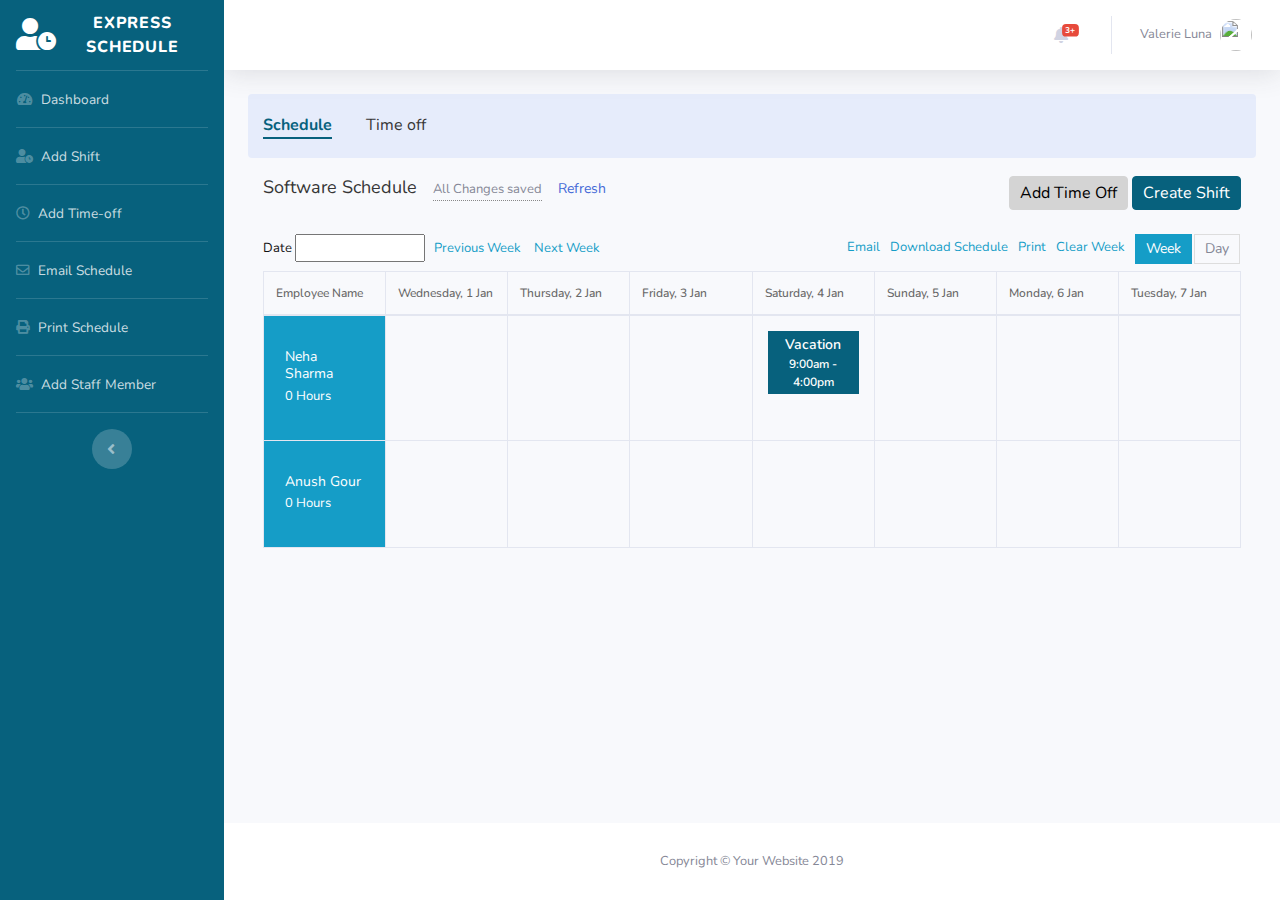
==== charts.html @ 660cf23f "again upload" ====
<!DOCTYPE html>
<html lang="en">
<head>
  <meta charset="utf-8">
  <meta http-equiv="X-UA-Compatible" content="IE=edge">
  <meta name="viewport" content="width=device-width, initial-scale=1, shrink-to-fit=no">
  <meta name="description" content="">
  <meta name="author" content="">
  <title>Time Schedule</title>
  <!-- Custom fonts for this template-->
  <link href="vendor/fontawesome-free/css/all.min.css" rel="stylesheet" type="text/css">
  <link href="https://fonts.googleapis.com/css?family=Nunito:200,200i,300,300i,400,400i,600,600i,700,700i,800,800i,900,900i" rel="stylesheet">
  <!-- Custom styles for this template-->
  <link href="css/sb-admin-2.min.css" rel="stylesheet">
  <link href="jquery_ui/jquery-ui.css" rel="stylesheet">
  <link href="css/style.css" rel="stylesheet">
</head>
<body id="page-top">
  <!-- Page Wrapper -->
  <div id="wrapper">

    <!-- Sidebar -->
    <ul class="navbar-nav side_bar_header sidebar sidebar-dark accordion" id="accordionSidebar">

      <!-- Sidebar - Brand -->
      <a class="sidebar-brand d-flex align-items-center justify-content-center" href="index.html">
        <div class="sidebar-brand-icon">
          <i class="fas fa-user-clock"></i>
        </div>
        <div class="sidebar-brand-text mx-3">Express Schedule</div>
      </a>

      <!-- Divider -->
      <hr class="sidebar-divider my-0">

      <!-- Nav Item - Dashboard -->
      <li class="nav-item">
        <a class="nav-link" href="index.html">
          <i class="fas fa-fw fa-tachometer-alt"></i>
          <span>Dashboard</span></a>
      </li>
      <hr class="sidebar-divider my-0">
      <li class="nav-item" data-toggle="modal" data-target="#addshift">
        <a class="nav-link" href="#">
          <i class="fas fa-user-clock"></i>
          <span>Add Shift</span></a>
      </li>
      <hr class="sidebar-divider my-0">
      <li class="nav-item" data-toggle="modal" data-target="#addtime">
        <a class="nav-link" href="#">
          <i class="far fa-clock"></i>
          <span>Add Time-off</span></a>
      </li>
      <hr class="sidebar-divider my-0">
      <li class="nav-item" data-toggle="modal" data-target="#emailschedule">
        <a class="nav-link" href="#">
          <i class="far fa-envelope"></i>
          <span>Email Schedule</span></a>
      </li>
      <hr class="sidebar-divider my-0">
      <li class="nav-item">
        <a class="nav-link" href="#">
          <i class="fas fa-print"></i>
          <span>Print Schedule</span></a>
      </li>
      
      <!-- Divider -->
     <hr class="sidebar-divider my-0">
      <!-- Nav Item - Charts -->
      <li class="nav-item" data-toggle="modal" data-target="#addstaff">
        <a class="nav-link" href="#">
          <i class="fas fa-users"></i>
          <span>Add Staff Member</span></a>
      </li>
      <!-- Divider -->
     <hr class="sidebar-divider">
      <!-- Sidebar Toggler (Sidebar) -->
      <div class="text-center d-none d-md-inline">
        <button class="rounded-circle border-0" id="sidebarToggle"></button>
      </div>

    </ul>
    <!-- End of Sidebar -->

    <!-- start of Main Content -->

    <div id="content-wrapper" class="d-flex flex-column">
      <div id="content">
        <!-- navbar -->

        <nav class="navbar navbar-expand navbar-light bg-white topbar mb-4 static-top shadow">

          <!-- Sidebar Toggle (Topbar) -->
          <button id="sidebarToggleTop" class="btn btn-link d-md-none rounded-circle mr-3">
            <i class="fa fa-bars"></i>
          </button>

          <!-- Topbar Search -->
          <form class="d-none d-sm-inline-block form-inline mr-auto ml-md-3 my-2 my-md-0 mw-100 navbar-search">
            <!-- <div class="input-group search_bar">
              <input type="text" class="form-control bg-light border-0 small" placeholder="Search for..." aria-label="Search" aria-describedby="basic-addon2">
              <div class="input-group-append">
                <button class="btn btn-primary change" type="button">
                  <i class="fas fa-search fa-sm"></i>
                </button>
              </div>
            </div> -->
          </form>

          <!-- Topbar Navbar -->
          <ul class="navbar-nav ml-auto">

            <!-- Nav Item - Search Dropdown (Visible Only XS) -->
            <li class="nav-item dropdown no-arrow d-sm-none">
              <a class="nav-link dropdown-toggle" href="#" id="searchDropdown" role="button" data-toggle="dropdown" aria-haspopup="true" aria-expanded="false">
                <i class="fas fa-search fa-fw"></i>
              </a>
              <!-- Dropdown - Messages -->
              <div class="dropdown-menu dropdown-menu-right p-3 shadow animated--grow-in" aria-labelledby="searchDropdown">
                <form class="form-inline mr-auto w-100 navbar-search">
                  <div class="input-group">
                    <input type="text" class="form-control bg-light border-0 small" placeholder="Search for..." aria-label="Search" aria-describedby="basic-addon2">
                    <div class="input-group-append">
                      <button class="btn btn-primary" type="button">
                        <i class="fas fa-search fa-sm"></i>
                      </button>
                    </div>
                  </div>
                </form>
              </div>
            </li>

            <!-- Nav Item - Alerts -->
            <li class="nav-item dropdown no-arrow mx-1">
              <a class="nav-link dropdown-toggle" href="#" id="alertsDropdown" role="button" data-toggle="dropdown" aria-haspopup="true" aria-expanded="false">
                <i class="fas fa-bell fa-fw"></i>
                <!-- Counter - Alerts -->
                <span class="badge badge-danger badge-counter">3+</span>
              </a>
              <!-- Dropdown - Alerts -->
              <div class="dropdown-list dropdown-menu dropdown-menu-right shadow animated--grow-in" aria-labelledby="alertsDropdown">
                <h6 class="dropdown-header">
                  Alerts Center
                </h6>
                <a class="dropdown-item d-flex align-items-center" href="#">
                  <div class="mr-3">
                    <div class="icon-circle bg-primary">
                      <i class="fas fa-file-alt text-white"></i>
                    </div>
                  </div>
                  <div>
                    <div class="small text-gray-500">December 12, 2019</div>
                    <span class="font-weight-bold">A new monthly report is ready to download!</span>
                  </div>
                </a>
                <a class="dropdown-item d-flex align-items-center" href="#">
                  <div class="mr-3">
                    <div class="icon-circle bg-success">
                      <i class="fas fa-donate text-white"></i>
                    </div>
                  </div>
                  <div>
                    <div class="small text-gray-500">December 7, 2019</div>
                    $290.29 has been deposited into your account!
                  </div>
                </a>
                <a class="dropdown-item d-flex align-items-center" href="#">
                  <div class="mr-3">
                    <div class="icon-circle bg-warning">
                      <i class="fas fa-exclamation-triangle text-white"></i>
                    </div>
                  </div>
                  <div>
                    <div class="small text-gray-500">December 2, 2019</div>
                    Spending Alert: We've noticed unusually high spending for your account.
                  </div>
                </a>
                <a class="dropdown-item text-center small text-gray-500" href="#">Show All Alerts</a>
              </div>
            </li>

            <!-- Nav Item - Messages -->
            <li class="nav-item dropdown no-arrow mx-1">
              <!-- <a class="nav-link dropdown-toggle" href="#" id="messagesDropdown" role="button" data-toggle="dropdown" aria-haspopup="true" aria-expanded="false">
                <i class="fas fa-envelope fa-fw"></i>
                
                <span class="badge badge-danger badge-counter">7</span>
              </a> -->
              <!-- Dropdown - Messages -->
              <div class="dropdown-list dropdown-menu dropdown-menu-right shadow animated--grow-in" aria-labelledby="messagesDropdown">
                <h6 class="dropdown-header">
                  Message Center
                </h6>
                <a class="dropdown-item d-flex align-items-center" href="#">
                  <div class="dropdown-list-image mr-3">
                    <img class="rounded-circle" src="https://source.unsplash.com/fn_BT9fwg_E/60x60" alt="">
                    <div class="status-indicator bg-success"></div>
                  </div>
                  <div class="font-weight-bold">
                    <div class="text-truncate">Hi there! I am wondering if you can help me with a problem I've been having.</div>
                    <div class="small text-gray-500">Emily Fowler · 58m</div>
                  </div>
                </a>
                <a class="dropdown-item d-flex align-items-center" href="#">
                  <div class="dropdown-list-image mr-3">
                    <img class="rounded-circle" src="https://source.unsplash.com/AU4VPcFN4LE/60x60" alt="">
                    <div class="status-indicator"></div>
                  </div>
                  <div>
                    <div class="text-truncate">I have the photos that you ordered last month, how would you like them sent to you?</div>
                    <div class="small text-gray-500">Jae Chun · 1d</div>
                  </div>
                </a>
                <a class="dropdown-item d-flex align-items-center" href="#">
                  <div class="dropdown-list-image mr-3">
                    <img class="rounded-circle" src="https://source.unsplash.com/CS2uCrpNzJY/60x60" alt="">
                    <div class="status-indicator bg-warning"></div>
                  </div>
                  <div>
                    <div class="text-truncate">Last month's report looks great, I am very happy with the progress so far, keep up the good work!</div>
                    <div class="small text-gray-500">Morgan Alvarez · 2d</div>
                  </div>
                </a>
                <a class="dropdown-item d-flex align-items-center" href="#">
                  <div class="dropdown-list-image mr-3">
                    <img class="rounded-circle" src="https://source.unsplash.com/Mv9hjnEUHR4/60x60" alt="">
                    <div class="status-indicator bg-success"></div>
                  </div>
                  <div>
                    <div class="text-truncate">Am I a good boy? The reason I ask is because someone told me that people say this to all dogs, even if they aren't good...</div>
                    <div class="small text-gray-500">Chicken the Dog · 2w</div>
                  </div>
                </a>
                <a class="dropdown-item text-center small text-gray-500" href="#">Read More Messages</a>
              </div>
            </li>

            <div class="topbar-divider d-none d-sm-block"></div>

            <!-- Nav Item - User Information -->
            <li class="nav-item dropdown no-arrow">
              <a class="nav-link dropdown-toggle" href="#" id="userDropdown" role="button" data-toggle="dropdown" aria-haspopup="true" aria-expanded="false">
                <span class="mr-2 d-none d-lg-inline text-gray-600 small">Valerie Luna</span>
                <img class="img-profile rounded-circle" src="https://source.unsplash.com/QAB-WJcbgJk/60x60">
              </a>
              <!-- Dropdown - User Information -->
              <div class="dropdown-menu dropdown-menu-right shadow animated--grow-in" aria-labelledby="userDropdown">
                <a class="dropdown-item" href="#">
                  <i class="fas fa-user fa-sm fa-fw mr-2 text-gray-400"></i>
                  Profile
                </a>
                <a class="dropdown-item" href="#">
                  <i class="fas fa-cogs fa-sm fa-fw mr-2 text-gray-400"></i>
                  Settings
                </a>
                <a class="dropdown-item" href="#">
                  <i class="fas fa-list fa-sm fa-fw mr-2 text-gray-400"></i>
                  Activity Log
                </a>
                <div class="dropdown-divider"></div>
                <a class="dropdown-item" href="#" data-toggle="modal" data-target="#logoutModal">
                  <i class="fas fa-sign-out-alt fa-sm fa-fw mr-2 text-gray-400"></i>
                  Logout
                </a>
              </div>
            </li>

          </ul>

        </nav>
        <!-- navbar -->
        <div class="container-fluid">
          <div class="inner_page_header">
             <div class="tab_menu">
               <ul class="tab_menu">
                 <li class="active tab_link" data-tab="tab_1">Schedule</li>
                 <li class="tab_link" data-tab="tab_2">Time off</li>
               </ul>
             </div>
             <div class="tab_content active" id="tab_1">
               <div class="row">
                 <div class="col-xl-6 col-md-12 mb-4">
                 <div class="left_side">
                   <h2>Software Schedule</h2>
                   <label class="saving_schedule" title="All changes are automatically saved.">All Changes saved</label>
                   <span><a href="#">Refresh</a></span>
                 </div>
               </div>
               <div class="col-xl-6 col-md-12 mb-4">
                 <div class="right_side">
                   <button class="add_time_btn" data-toggle="modal" data-target="#addtime">Add Time Off</button>
                   <button class="crate_shift_btn" data-toggle="modal" data-target="#addshift">Create Shift</button>
               </div>

               </div>
               </div>
               <div class="user_content">
                <!-- week tab content -->
                <div class="s_tab_content active" id="week_tab">
                  <!-- controler bar start-->
                  <div class="controler_bar">
                    <!-- left side -->
                    <div class="controler_left">
                      <div class="ctrl_date ctrl_item">
                        <span>Date</span>
                        <input type="text" name="s_date" class="date_picker">
                      </div>
                      <div class="week_links ctrl_item">
                        <span class="text_link prev_link">Previous Week</span>
                        <span class="text_link next_link">Next Week</span>
                      </div>
                    </div>
                    <!-- left side -->
                    <!-- Right side -->
                    <div class="controler_right">
                      <div class="email_text ctrl_item">
                        <a href="#" class="text_link" data-toggle="modal" data-target="#emailschedule">Email</a>
                      </div>
                      <div class="download_text ctrl_item">
                        <a href="#" class="text_link">Download Schedule</a>
                      </div>
                      <div class="print_text ctrl_item">
                        <span class="print_button text_link">Print</span>
                      </div>
                      <div class="email_text ctrl_item">
                        <span class="text_link">clear week</span>
                      </div>
                      <ul class="schedules_tabs">
                        <li class="tab_link active_lnk" data-tab="week_tab">week</li>
                        <li class="tab_link" data-tab="day_tab">day</li>
                      </ul>
                    </div>
                    <!-- Right side -->
                  </div>
                  <!-- controler bar end-->
                  <!-- table start -->
                  <div class="time_off_tbl schedule_tables week_schedule_tbl">
                    <div class="table-responsive">
                       <table class="table table-bordered dataTable">
                         <thead>
                           <tr>
                             <th>Employee Name</th>
                             <th>Wednesday, 1 Jan</th>
                             <th>Thursday, 2 Jan</th>
                             <th>Friday, 3 Jan</th>
                             <th>Saturday, 4 Jan</th>
                             <th>Sunday, 5 Jan</th>
                             <th>Monday, 6 Jan</th>
                             <th>Tuesday, 7 Jan</th>
                           </tr>
                         </thead>
                         <tbody>
                           <tr>
                             <td class="pad backcolor s_td_name">
                               <div class="name">
                                 <h3>Neha Sharma</h3>
                                 <span>0 Hours</span>
                               </div>
                             </td>
                             <td class="pad schedule_box">
                              <span class="add_icon add_more_input">
                                <i class="fas fa-plus"></i>
                              </span>
                              <!-- Append data -->
                              <div class="append_td_data">
                                
                              </div>
                              <!-- Append data -->
                              <!-- shecule menus -->
                               <div class="verticle_menu">
                                <ul>
                                  <li>Paste</li>
                                  <li class="add_shift_btn">Add Shift</li>
                                  <li class="add_cmt_btn">Add Comment</li>
                                  <li><a href="#" data-toggle="modal" data-target="#addtime">Add Time off</a></li>
                                  <li class="ver_menu"><a href="#">Add Break</a>
                                    <div class="submenu break_menu">
                                      <ul>
                                        <li>15 minutes</li>
                                        <li>30 minutes</li>
                                        <li>45 minutes</li>
                                        <li>1 hour</li>
                                      </ul>
                                  </div>
                                  </li>
                                  <li><a href="#" data-toggle="modal" data-target="#emailschedule">Email</a></li>
                                </ul>
                              </div>
                              <!-- shecule menus -->
                             </td>
                             <td class="pad schedule_box">
                              <span class="add_icon add_more_input">
                                <i class="fas fa-plus"></i>
                              </span>
                              <!-- Append data -->
                              <div class="append_td_data">
                                
                              </div>
                              <!-- Append data -->
                              <!-- shecule menus -->
                               <div class="verticle_menu">
                                <ul>
                                  <li>Paste</li>
                                  <li class="add_shift_btn">Add Shift</li>
                                  <li class="add_cmt_btn">Add Comment</li>
                                  <li><a href="#" data-toggle="modal" data-target="#addtime">Add Time off</a></li>
                                  <li class="ver_menu"><a href="#">Add Break</a>
                                    <div class="submenu break_menu">
                                      <ul>
                                        <li>15 minutes</li>
                                        <li>30 minutes</li>
                                        <li>45 minutes</li>
                                        <li>1 hour</li>
                                      </ul>
                                  </div>
                                  </li>
                                  <li><a href="#" data-toggle="modal" data-target="#emailschedule">Email</a></li>
                                </ul>
                              </div>
                              <!-- shecule menus -->
                             </td>
                             <td class="pad schedule_box">
                              <span class="add_icon add_more_input">
                                <i class="fas fa-plus"></i>
                              </span>
                              <!-- Append data -->
                              <div class="append_td_data">
                                
                              </div>
                              <!-- Append data -->
                               <!-- shecule menus -->
                               <div class="verticle_menu">
                                <ul>
                                  <li>Paste</li>
                                  <li class="add_shift_btn">Add Shift</li>
                                  <li class="add_cmt_btn">Add Comment</li>
                                  <li><a href="#" data-toggle="modal" data-target="#addtime">Add Time off</a></li>
                                  <li class="ver_menu"><a href="#">Add Break</a>
                                    <div class="submenu break_menu">
                                      <ul>
                                        <li>15 minutes</li>
                                        <li>30 minutes</li>
                                        <li>45 minutes</li>
                                        <li>1 hour</li>
                                      </ul>
                                  </div>
                                  </li>
                                  <li><a href="#" data-toggle="modal" data-target="#emailschedule">Email</a></li>
                                </ul>
                              </div>
                              <!-- shecule menus -->
                             </td>
                             <td class="pad schedule_box">
                              <div class="Vacation addtime_off_bx">
                                 <p>Vacation<span>9:00am - 4:00pm</span></p>
                               </div>
                               <span class="add_icon">
                                <i class="fas fa-plus"></i>
                              </span>
                             </td>
                             <td class="pad schedule_box">
                               <span class="add_icon">
                                <i class="fas fa-plus"></i>
                              </span>
                             </td>
                             <td class="pad schedule_box">
                               <span class="add_icon">
                                <i class="fas fa-plus"></i>
                              </span>
                             </td>
                             <td class="pad schedule_box">
                               <span class="add_icon">
                                <i class="fas fa-plus"></i>
                              </span>
                             </td>
                           </tr>
                           <tr>
                             <td class="pad backcolor">
                               <div class="name">
                                 <h3>Anush Gour</h3>
                                 <span>0 Hours</span>
                               </div>
                             </td>
                             <td class="pad schedule_box">
                              <span class="add_icon">
                                <i class="fas fa-plus"></i>
                              </span>
                              <!-- Append data -->
                              <div class="append_td_data">
                                
                              </div>
                              <!-- Append data -->
                               <!-- shecule menus -->
                               <div class="verticle_menu">
                                <ul>
                                  <li>Paste</li>
                                  <li class="add_shift_btn">Add Shift</li>
                                  <li class="add_cmt_btn">Add Comment</li>
                                  <li><a href="#" data-toggle="modal" data-target="#addtime">Add Time off</a></li>
                                  <li class="ver_menu"><a href="#">Add Break</a>
                                    <div class="submenu break_menu">
                                      <ul>
                                        <li>15 minutes</li>
                                        <li>30 minutes</li>
                                        <li>45 minutes</li>
                                        <li>1 hour</li>
                                      </ul>
                                  </div>
                                  </li>
                                  <li><a href="#" data-toggle="modal" data-target="#emailschedule">Email</a></li>
                                </ul>
                              </div>
                              <!-- shecule menus -->
                             </td>
                             <td class="pad schedule_box">
                              <span class="add_icon">
                                <i class="fas fa-plus"></i>
                              </span>
                             </td>
                             <td class="pad schedule_box">
                              <span class="add_icon">
                                <i class="fas fa-plus"></i>
                              </span>
                             </td>
                             <td class="pad schedule_box">
                               <span class="add_icon">
                                <i class="fas fa-plus"></i>
                              </span>
                             </td>
                             <td class="pad schedule_box">
                               <span class="add_icon">
                                <i class="fas fa-plus"></i>
                              </span>
                             </td>
                             <td class="pad schedule_box">
                               <span class="add_icon">
                                <i class="fas fa-plus"></i>
                              </span>
                             </td>
                             <td class="pad schedule_box">
                               <span class="add_icon">
                                <i class="fas fa-plus"></i>
                              </span>
                             </td>
                           </tr>
                         </tbody>
                       </table>
                     </div>
                  </div>
                  <!-- table end -->
                 </div>
                 <!-- week tab content -->
                 <!-- Day tab content -->
                <div class="s_tab_content" id="day_tab">
                  <!-- controler bar start-->
                  <div class="controler_bar">
                    <!-- left side -->
                    <div class="controler_left">
                      <div class="ctrl_date ctrl_item">
                        <span>Date</span>
                        <input type="text" name="s_date" class="date_picker">
                      </div>
                      <div class="week_links ctrl_item">
                        <span class="text_link prev_link">Previous Day</span>
                        <span class="text_link next_link">Next Day</span>
                      </div>
                    </div>
                    <!-- left side -->
                    <!-- Right side -->
                    <div class="controler_right">
                      <div class="email_text ctrl_item">
                        <a href="#" class="text_link" data-toggle="modal" data-target="#emailschedule">Email</a>
                      </div>
                      <div class="download_text ctrl_item">
                        <a href="#" class="text_link">Download Schedule</a>
                      </div>
                      <div class="print_text ctrl_item">
                        <span class="print_button text_link">Print</span>
                      </div>
                      <div class="email_text ctrl_item">
                        <span class="text_link">clear Day</span>
                      </div>
                      <ul class="schedules_tabs">
                        <li class="tab_link" data-tab="week_tab">week</li>
                        <li class="tab_link active_lnk" data-tab="day_tab">day</li>
                      </ul>
                    </div>
                    <!-- Right side -->
                  </div>
                  <!-- controler bar end-->
                  <!-- table start -->
                  <div class="time_off_tbl schedule_tables day_schedule_tbl">
                     <div class="table-responsive">
                       <table class="table table-bordered dataTable">
                         <thead>
                           <tr>
                             <th>Employee Name</th>
                             <th>Wednesday, 1 Jan</th>
                           </tr>
                         </thead>
                         <tbody>
                           <tr>
                             <td class="pad backcolor s_td_name">
                               <div class="name">
                                 <h3>Neha Sharma</h3>
                                 <span>0 Hours</span>
                               </div>
                             </td>
                             <td class="pad schedule_box">
                              <span class="add_icon">
                                <i class="fas fa-plus"></i>
                              </span>
                              <!-- Append data -->
                              <div class="append_td_data">
                                
                              </div>
                              <!-- Append data -->
                              <!-- shecule menus -->
                               <div class="verticle_menu">
                                <ul>
                                  <li>Paste</li>
                                  <li class="add_shift_btn">Add Shift</li>
                                  <li class="add_cmt_btn">Add Comment</li>
                                  <li><a href="#" data-toggle="modal" data-target="#addtime">Add Time off</a></li>
                                  <li class="ver_menu"><a href="#">Add Break</a>
                                    <div class="submenu break_menu">
                                      <ul>
                                        <li>15 minutes</li>
                                        <li>30 minutes</li>
                                        <li>45 minutes</li>
                                        <li>1 hour</li>
                                      </ul>
                                  </div>
                                  </li>
                                  <li><a href="#" data-toggle="modal" data-target="#emailschedule">Email</a></li>
                                </ul>
                              </div>
                              <!-- shecule menus -->
                             </td>
                           </tr>
                           <tr>
                             <td class="pad backcolor">
                               <div class="name">
                                 <h3>Anush Gour</h3>
                                 <span>0 Hours</span>
                               </div>
                             </td>
                             <td class="pad schedule_box">
                              <span class="add_icon">
                                <i class="fas fa-plus"></i>
                              </span>
                             </td>
                           </tr>
                         </tbody>
                       </table>
                     </div>
                  </div>
                  <!-- table end -->
                </div>
                <!-- Day tab content -->
          </div>





             </div>
             <div class="tab_content" id="tab_2">
               <div class="row">
                 <div class="col-xl-6 col-md-12 mb-4">
                 <div class="left_side">
                   <h2>Time Off</h2>
                 </div>
               </div>
               <div class="col-xl-6 col-md-12 mb-4">
                 <div class="right_side">
                   <button class="crate_shift_btn" data-toggle="modal" data-target="#addtime">Add Time Off</button>
                 </div>
               </div>
               </div>
               <div class="row">
                 <div class="col-xl-12 col-md-12">
                   <div class="time_off_tbl">
                   <div class="table-responsive">
                     <table class="table table-bordered dataTable">
                       <thead>
                         <tr>
                           <th>Created</th>
                           <th>First Name</th>
                           <th>Last Name</th>
                           <th>Email</th>
                           <th>First day off</th>
                           <th>Last day off</th>
                           <th>Time Form</th>
                           <th>Time To</th>
                           <th>Time Off</th>
                           <th>Type</th>
                         </tr>
                       </thead>
                       <tbody>
                         <tr>
                           <td colspan="11" style="padding: 12px;">
                             <h2>Add your first time off entry</h2>
                              <div class="tbl_btn">
                                <button class="crate_shift_btn" data-toggle="modal" data-target="#addtime">Add Time Off</button>
                              </div>
                           </td>
                         </tr>
                       </tbody>
                     </table>
                   </div>
                 </div>
                 </div>
               </div>
             </div>
          </div>
        </div>
      </div>
      <!-- End of Main Content -->

      <!-- Footer -->
      <footer class="sticky-footer bg-white">
        <div class="container my-auto">
          <div class="copyright text-center my-auto">
            <span>Copyright &copy; Your Website 2019</span>
          </div>
        </div>
      </footer>
      <!-- End of Footer -->
    </div>
    <!-- End of Content Wrapper -->
  </div>
  <!-- End of Page Wrapper -->

  <!-- Scroll to Top Button-->
  <a class="scroll-to-top rounded" href="#page-top">
    <i class="fas fa-angle-up"></i>
  </a>
      <!-- modal add satff -->
      <div class="modal" id="addstaff">
        <div class="modal-dialog">
          <div class="modal-content">
            <!-- Modal Header -->
            <div class="modal-header custom_modal">
              <h4 class="modal-title">Add Staff Member</h4>
        <span><a href="#" data-toggle="modal" data-target="#multiple_staff_modal">Add Multiple Staff</a></span>
              <button type="button" class="close" data-dismiss="modal">&times;</button>
            </div>

            <!-- Modal body -->
            <div class="modal-body create_frm">
             <form class="my_common_form">
              <div class="form-group">
                  <label for="name">First Name</label>
                  <input type="text" class="form-control" placeholder="John" id="">
              </div>
              <div class="form-group">
                  <label for="name">Last Name</label>
                  <input type="text" class="form-control" placeholder="Smith" id="">
              </div>
              <div class="form-group">
                <label for="email">Email</label>
                <input type="email" class="form-control" placeholder="example123@gmail.com" id="">
              </div>
              <div class="form-group">
                <label for="number">Phone Number</label>
                <input type="text" class="form-control" placeholder="+91-98765-43210" id="">
              </div>
             </form>
            </div>

            <!-- Modal footer -->
            <div class="modal-footer">
              <a href="#" class="btn btn-secondary btn-icon-split">
                <span class="icon text-white-50">
                  <i class="fas fa-arrow-right"></i>
                </span>
                <span class="text">Add Staff</span>
              </a>
              <button type="button" class="btn btn-danger" data-dismiss="modal">Cancel</button>
            </div>
          </div>
        </div>
      </div>
      <!-- modal add satff -->
    <!-- Multiple staff modal -->
      <div class="modal" id="multiple_staff_modal">
        <div class="modal-dialog">
          <div class="modal-content">
            <!-- Modal Header -->
            <div class="modal-header custom_modal">
              <h4 class="modal-title">Add Multiple Staff Member</h4>
              <button type="button" class="close" data-dismiss="modal">&times;</button>
            </div>
            <!-- Modal body -->
            <div class="modal-body create_frm">
             <form class="my_common_form">
        <div class="append_staff_row">
          <div class="staffs_row">
            <div class="form-group">
              <label for="name">First Name</label>
              <input type="text" class="form-control" placeholder="John" id="">
            </div>
            <div class="form-group">
              <label for="name">Last Name</label>
              <input type="text" class="form-control" placeholder="Smith" id="">
            </div>
            <div class="form-group">
            <label for="email">Email</label>
            <input type="email" class="form-control" placeholder="example123@gmail.com" id="">
            </div>
            <div class="form-group">
            <label for="number">Phone Number</label>
            <input type="text" class="form-control" placeholder="+91-98765-43210" id="">
            </div>
          </div>
        </div>
        <div class="form_footer">
        <button type="button" class="btn btn-secondary add_mlt_staff">Add More</button>
        <button type="submit" class="btn btn-secondary save_staff">Save</button>
        <button type="button" class="btn btn-danger" data-dismiss="modal">Cancel</button>
              </div>
             </form>
            </div>
          </div>
        </div>
      </div>
      <!-- Multiple staff modal -->
      <!-- Business modal -->
      <div class="modal" id="myModal">
        <div class="modal-dialog">
        <div class="modal-content">
          <!-- Modal Header -->
          <div class="modal-header custom_modal">
            <h4 class="modal-title">Create New Business</h4>
            <button type="button" class="close" data-dismiss="modal">&times;</button>
          </div>

          <!-- Modal body -->
          <div class="modal-body create_frm">
           <form class="my_common_form">
            <div class="form-group">
                <label for="name">Name</label>
                <input type="text" class="form-control" placeholder="Business Name" id="">
            </div>
            <div class="form-group">
              <label for="email">Email Address</label>
              <input type="email" class="form-control" placeholder="Enter email" id="email">
            </div>
            <div class="form-group">
              <label for="number">Phone Number</label>
              <input type="text" class="form-control" placeholder="Phone Number" id="email">
            </div>
           </form>
          </div>
          <!-- Modal footer -->
          <div class="modal-footer">
            <a href="#" class="btn btn-secondary btn-icon-split">
              <span class="icon text-white-50">
                <i class="fas fa-arrow-right"></i>
              </span>
              <span class="text">Create Business</span>
            </a>
            <button type="button" class="btn btn-danger" data-dismiss="modal">Cancel</button>
          </div>
        </div>
      </div>
    </div>
     <!-- Business modal -->
      <!-- add time Modal -->
      <div class="modal" id="addtime">
        <div class="modal-dialog">
          <div class="modal-content">
            <!-- Modal Header -->
            <div class="modal-header custom_modal">
              <h4 class="modal-title">Add Time Off</h4>
              <button type="button" class="close" data-dismiss="modal">&times;</button>
            </div>

            <!-- Modal body -->
            <div class="modal-body adshi_modal">
             <form class="my_common_form">
              <div class="form-group">
                <p>Staff Member</p>
                <!-- check boxs -->
                <div class="check_boxs">
                 <label class="custom_check">Everyone (Public Holiday)
                  <input type="checkbox" value="" name="" class="all_checked">
                  <span class="checkmark"></span>
                </label>
                <label class="custom_check">Neha Sharma
                  <input type="checkbox" value="Neha Sharma" name="staff_check" class="check_inputs" checked="">
                  <span class="checkmark"></span>
                </label>
                <label class="custom_check">Anusha Gour
                  <input type="checkbox" value="Anusha Gour" name="staff_check" class="check_inputs">
                  <span class="checkmark"></span>
                </label>
              </div>
              <!-- check boxs -->
              </div>
              <div class="form-group">
                <label for="exampleFormControlSelect1">Type of Time off</label>
                <select class="form-control" id="exampleFormControlSelect1">
                  <option>Vacation</option>
                  <option>Public Holiday</option>
                  <option>LOA</option>
                  <option>Maternity</option>
                  <option>Personal</option>
                  <option>RDO</option>
                  <option>Sick Leave</option>
                  <option>Training</option>
                  <option>Unavailable</option>
                </select>
              </div>
              <div class="form-group">
                <label for="exampleFormControlTextarea1">Notes</label>
                <textarea class="form-control" id="exampleFormControlTextarea1" rows="3"></textarea>
              </div>
              <div class="form-group">
                <label for="date">First day off</label>
                <input type="text" class="form-control date_picker" id="">
              </div>
              <div class="form-group">
                <label for="date">Last day off</label>
                <input type="text" class="form-control date_picker" id="">
              </div>
              <div class="form-group">
                <label for="number">Start Time</label>
                <input type="text" class="form-control" placeholder="09:00 am" id="">
              </div>
              <div class="form-group">
                <label for="number">End Time</label>
                <input type="text" class="form-control" placeholder="05:00 pm" id="">
              </div>
              <small>Total Hour 8</small>
             </form>
            </div>

            <!-- Modal footer -->
            <div class="modal-footer">
              <a href="#" class="btn btn-secondary btn-icon-split">
                <span class="icon text-white-50">
                  <i class="fas fa-arrow-right"></i>
                </span>
                <span class="text">Add Time off</span>
              </a>
              <button type="button" class="btn btn-danger" data-dismiss="modal">Cancel</button>
            </div>
          </div>
        </div>
      </div>
      <!-- add time Modal -->
      <!--Email Schedule modal -->
      <div class="modal" id="emailschedule">
          <div class="modal-dialog">
            <div class="modal-content">
              <!-- Modal Header -->
              <div class="modal-header custom_modal">
                <h4 class="modal-title">Email Schedule</h4>
                <button type="button" class="close" data-dismiss="modal">&times;</button>
              </div>

              <!-- Modal body -->
              <div class="modal-body adshi_modal">
               <form class="my_common_form">
                <div class="form-group">
                  <p>Staff Member</p>
                  <!-- check boxs -->
                  <div class="check_boxs">
                   <label class="custom_check">Everyone (Public Holiday)
                    <input type="checkbox" value="" name="" checked="checked" class="all_checked">
                    <span class="checkmark"></span>
                  </label>
                  <label class="custom_check">Neha Sharma
                    <input type="checkbox" value="Neha Sharma" name="staff_check" class="check_inputs" checked="">
                    <span class="checkmark"></span>
                  </label>
                  <label class="custom_check">Anusha Gour
                    <input type="checkbox" value="Anusha Gour" name="staff_check" class="check_inputs">
                    <span class="checkmark"></span>
                  </label>
                </div>
                <!-- check boxs -->
                </div>
                <div class="form-group">
                  <label for="number">Subject</label>
                  <input type="text" class="form-control" placeholder="your schedule" id="">
                </div>
                 <div class="form-group">
                  <label for="exampleFormControlTextarea1">Body</label>
                  <textarea class="form-control" id="exampleFormControlTextarea1" rows="3">Hello,Please find your schedule below.Thank you.
                  </textarea>
                </div>
                <div class="form-group">
                   <label class="custom_check">include the schedule
                    <input type="checkbox" value="" name="">
                    <span class="checkmark"></span>
                  </label>
                </div>
                <div class="form-group">
                  <label for="date">From</label>
                  <input type="text" class="form-control date_picker" id="">
                </div>
                <div class="form-group">
                  <label for="date">To</label>
                  <input type="text" class="form-control date_picker" id="">
                </div>
                <div class="form-group">
                  <label for="exampleFormControlSelect1">Send option</label>
                  <select class="form-control" id="exampleFormControlSelect1">
                    <option>Send staff their own schedule</option>
                    <option>Send staff full schedule</option>
                  </select>
                </div>
                <div class="form-group">
                  <label class="custom_check">Email me a copy
                    <input type="checkbox" value="" name="">
                    <span class="checkmark"></span>
                  </label>
                </div>
               </form>
              </div>

              <!-- Modal footer -->
              <div class="modal-footer">
                <a href="#" class="preview_btn">Preview</a>
                <a href="#" class="preview_btn">Send</a>
                <button type="button" class="btn btn-danger" data-dismiss="modal">Cancel</button>
              </div>
            </div>
          </div>
        </div>
    <!-- Email Schedule modal -->
    <!-- add shift modal -->
    <div class="modal" id="addshift">
      <div class="modal-dialog">
        <div class="modal-content">
          <!-- Modal Header -->
          <div class="modal-header custom_modal">
            <h4 class="modal-title">Create Shift</h4>
            <button type="button" class="close" data-dismiss="modal">&times;</button>
          </div>

          <!-- Modal body -->
          <div class="modal-body adshi_modal">
           <form class="my_common_form">
            <div class="form-group">
              <p>Staff Member</p>
              <!-- check boxs -->
                <div class="check_boxs">
                 <label class="custom_check">All Staff
                  <input type="checkbox" value="all staff" name="staff_check" class="all_checked">
                  <span class="checkmark"></span>
                </label>
                <label class="custom_check">Neha Sharma
                  <input type="checkbox" value="Neha Sharma" name="staff_check" class="check_inputs" checked="">
                  <span class="checkmark"></span>
                </label>
                <label class="custom_check">Anusha Gour
                  <input type="checkbox" value="Anusha Gour" name="staff_check" class="check_inputs">
                  <span class="checkmark"></span>
                </label>
              </div>
              <!-- check boxs -->
            </div>
            <div class="form-group">
              <label for="date">Shift Date</label>
              <input type="text" class="form-control date_picker" id="">
            </div>
            <div class="form-group">
              <label for="number">Start Time</label>
              <input type="text" class="form-control" placeholder="09:00 am" id="">
            </div>
            <div class="form-group">
              <label for="number">End Time</label>
              <input type="text" class="form-control" placeholder="05:00 pm" id="">
            </div>
            <small>Total Hour 8</small>
           </form>
          </div>

          <!-- Modal footer -->
          <div class="modal-footer">
            <a href="#" class="btn btn-secondary btn-icon-split">
              <span class="icon text-white-50">
                <i class="fas fa-arrow-right"></i>
              </span>
              <span class="text">Create Shift</span>
            </a>
            <button type="button" class="btn btn-danger" data-dismiss="modal">Cancel</button>
          </div>
        </div>
      </div>
    </div>
  <!-- add shift modal -->
  <!-- Logout Modal-->
  <div class="modal fade" id="logoutModal" tabindex="-1" role="dialog" aria-labelledby="exampleModalLabel" aria-hidden="true">
    <div class="modal-dialog" role="document">
      <div class="modal-content">
        <div class="modal-header">
          <h5 class="modal-title" id="exampleModalLabel">Ready to Leave?</h5>
          <button class="close" type="button" data-dismiss="modal" aria-label="Close">
            <span aria-hidden="true">×</span>
          </button>
        </div>
        <div class="modal-body">Select "Logout" below if you are ready to end your current session.</div>
        <div class="modal-footer">
          <button class="btn btn-secondary" type="button" data-dismiss="modal">Cancel</button>
          <a class="btn btn-primary" href="login.html">Logout</a>
        </div>
      </div>
    </div>
  </div>
  <!-- Bootstrap core JavaScript-->
  <script src="vendor/jquery/jquery.min.js"></script>
  <script src="vendor/bootstrap/js/bootstrap.bundle.min.js"></script>
  <!-- Core plugin JavaScript-->
  <script src="vendor/jquery-easing/jquery.easing.min.js"></script>
  <!-- Custom scripts for all pages-->
  <script src="js/sb-admin-2.min.js"></script>
  <!-- Page level plugins -->
  <script src="vendor/chart.js/Chart.min.js"></script>
  <!-- Page level custom scripts -->
  <script src="js/demo/chart-area-demo.js"></script>
  <script src="js/demo/chart-pie-demo.js"></script>
  <script src="js/demo/chart-bar-demo.js"></script>
  <script src="jquery_ui/jquery-ui.min.js"></script>
  <script src="js/custom_script.js"></script>
</body>

</html>
---- css/style.css ----
/*=== Comman css ===*/
input:focus, button:focus, select:focus, textarea:focus{
    outline: none;
    box-shadow: none;
    -webkit-box-shadow: none;
    -moz-box-shadow: none;
}
.my_common_form .form-group > label {
    font-size: 14px;
    margin-bottom: 4px;
}
.my_common_form .form-group {
    margin-bottom: 10px;
}
.my_common_form .form-group .form-control{
    font-size:14px;
}
/*=== Comman css ===*/
/*=== Datepicker css ===*/
.ui-datepicker .ui-datepicker-header {
    background: #159dc7;
    border-color: #159dc7;
}
.ui-datepicker .ui-datepicker-title {
    font-weight: normal;
    font-size: 16px;
}
.ui-datepicker-calendar tr th {
    font-size: 14px;
}
.ui-datepicker-calendar tr td {
    font-size: 14px;
    text-align: center;
}
.ui-datepicker-calendar tr td .ui-state-default {
    text-align: center;
    color: #666;
    font-weight: 400;
    border: 1px solid transparent;
}
.ui-datepicker-calendar tr td .ui-state-default.ui-state-hover {
    border-color: #333232;
    background: #333232;
    color: #fff;
}
.ui-datepicker-calendar tr td .ui-state-highlight{
    border-color: #07617d;
    background: #07617d;
    color: #fff; 
}
.ui-datepicker-calendar tr td .ui-state-default.ui-state-active {
    border-color: #159dc7;
    background: #159dc7;
    color: #fff;
}

/*=== Datepicker css ===*/


.heading_select{
	padding: 15px 0px; 
}
.heading_select h1 {
    font-size: 18px;
    color: #363636;
    text-transform: uppercase;
    font-weight: 600;
    margin-bottom: 0px;
}
.create_bus {
    cursor: pointer;
    position: relative;
    box-shadow: 4px 4px 6px -3px #d0d0d0;
    border-left: .25rem solid #07617d!important;
}
.box_sad{
    box-shadow: 4px 4px 6px -3px #d0d0d0;
}
.bus_block a.open_btn {
    display: inline-block;
    text-decoration: none;
    background-color: #07617D;
    padding: 7px 13px;
    border-radius: 4px;
    margin-top: 30PX;
    color: #fff;
}
.bus_block {
    width: 100%;
    text-align: center;
    position: absolute;
    background-color: #fff;
    height: 100%;
    top: 0;
    left: 0;
    opacity: 0;
}
.create_bus:hover .bus_block {
    opacity: 1;
}
.border-left-success{
	cursor: pointer;
}
h4.modal-title {
    font-size: 20px;
    color: #363636;
}
span.info_menu_icon {
    display: inline-block;
    right: 16px;
    position: absolute;
    top: 10px;
}
.info_nav {
    position: absolute;
    right: 0;
    width: 150px;
    padding: 12px;
    background-color: #e6ecfb;
    top: 35px;
    text-align: left;
    display: none;
    border-radius: 4px;
    box-shadow: 3px 3px 7px -1px #ccc;
}
.info_nav ul{
	padding: 0;
	margin: 0; 
}
.info_nav ul li{
	display: inline-block;
	list-style: none;
	width: 100%;
}
.info_nav ul li a{
	text-decoration: none;
	color: #363636;
	font-size: 14px;
}
.info_nav ul li + li {
    padding-top: 10px;
}
.create_bus .modal-body .form-group label {
    text-align: left;
    display: block;
}
.custom_modal {
    padding: 12px;
    background-color: #07617D;
}
.custom_modal h4 {
    font-size: 16px;
    color: #fff;
}
.custom_modal button.close {
    color: #fff;
    opacity: 1;
}
.create_frm label{
    color: #363636;
    font-weight: 600;
}
.adshi_modal label span {
    display: inline-block;
    padding-left: 0px;
    font-size: 13px;
    color: #363636;
}
.adshi_modal p, .adshi_modal label{
    color: #363636;
    font-weight: 600;
}
a.preview_btn {
    display: inline-block;
    text-decoration: none;
    background-color: #4369d7;
    padding: 6px 12px;
    color: #fff;
    border-radius: 4px;
}

/*===============inner page tab menu==================*/

.tab_content{
    display: none;
    float: left;
    width: 100%;
}
.tab_content.active{
    display: block;
}
ul.tab_menu {
    padding: 15px 0px;
    margin: 0;
}
ul.tab_menu li + li{
    margin-left: 30px;
}
ul.tab_menu li {
    list-style: none;
    display: inline-block;
    color: #363636;
    cursor: pointer;
}
ul.tab_menu li.active.tab_link {
    color: #07617d;
    font-weight: 700;
    border-bottom: 2px solid #07617d;
}
.left_side {
    margin-top: 22px;
}
.left_side h2 {
    font-size: 18px;
    color: #363636;
    display: inline-block;
}
label.saving_schedule {
    font-size: 13px;
    margin-left: 12px;
    border-bottom: 1px dotted #888;
}
.left_side span a {
    font-size: 14px;
    margin-left: 12px;
    color: #4469d7;
}

.right_side{
    margin-top: 22px;
    float: right;
}
button.add_time_btn {
    border-radius: 4px;
    background-color: #d4d4d4;
    border: 1px solid #d4d4d4;
    padding: 4px 10px;
}
button.crate_shift_btn {
    border-radius: 4px;
    background-color: #07617d;
    border: 1px solid #07617d;
    padding: 4px 10px;
    color: #fff;
}
.time_off_tbl h2 {
    font-size: 16px;
    text-align: center;
    padding: 30px 0px;
}
.time_off_tbl table thead tr th {
    font-weight: 500;
    font-size: 12px;
    color: #676767;
}
.tbl_btn {
    text-align: center;
}
.software_btn h2 {
    font-size: 18px;
    color: #363636;
    display: inline-block;
    font-weight: 600;
}
.software_btn button{
    float: right;
}
.software_btn {
    background-color: #e2e2e2;
    padding: 11px 13px;
    display: inline-block;
    width: 100%;
}
.software_btn h2 {
    font-size: 18px;
    color: #363636;
    display: inline-block;
    font-weight: 600;
    margin-bottom: 0;
    margin-top: 8px;
}
/*===============inner page tab menu==================*/

/*==================new update cs===================*/
.inner_page_header {
    background-color: #e6ecfb;
    padding: 4px 15px;
    border-radius: 4px;
}
.heading_select {
    padding: 20px 15px;
    background-color: #e6ecfb;
    border-radius: 4px;
    margin-bottom: 30px;
}
.search_bar input{
    border: 1px solid #e6ecfb !important;
    padding: 18px 19px;
}
.side_bar_header{
    background-color: #07617D;
}
.change{
    background-color: #07617D;
    border-color: #07617D;
}
.change:hover{
    background-color: #07617D;
    border-color: #07617D;
}
.create_bus .text-primary {
    color: #07617d!important;
}
.btn-secondary {
    color: #fff;
    background-color: #07617d !important;
    border-color: #07617d !important;
}
.btn-secondary:hover {
    color: #fff;
    background-color: #07617d !important;
    border-color: #07617d !important;
}
.custom_modal span {
    display: inline-block;
    padding-left: 58px;
}
.custom_modal span a {
    font-size: 12px;
    color: #fff;
    text-decoration: none;
}

/*========checkbox========*/
.my_common_form .form-group > label.custom_check {
    margin-bottom: 10px;
}
.custom_check {
  display: block;
  position: relative;
  padding-left: 35px;
  margin-bottom: 12px;
  cursor: pointer;
  font-size: 14px;
  -webkit-user-select: none;
  -moz-user-select: none;
  -ms-user-select: none;
  user-select: none;
}
.custom_check input {
  position: absolute;
  opacity: 0;
  cursor: pointer;
  height: 0;
  width: 0;
}
.checkmark {
  position: absolute;
  top: 0;
  left: 0;
  height: 22px;
  width: 22px;
  border-radius: 24px;
  background-color: #eee;
}
.custom_check:hover input ~ .checkmark {
  background-color: #ccc;
}
.custom_check input:checked ~ .checkmark {
  background-color: #07617d;
}
.checkmark:after {
  content: "";
  position: absolute;
  display: none;
}
.custom_check .checkmark:after {
  left: 9px;
  top: 5px;
  width: 5px;
  height: 10px;
  border: solid white;
  border-width: 0 3px 3px 0;
  -webkit-transform: rotate(45deg);
  -ms-transform: rotate(45deg);
  transform: rotate(45deg);
}
.custom_check input:checked ~ .checkmark:after {
  display: block;
}
.create_frm input:focus {
    box-shadow: none;
    border-color: #d1d3e2;
}
.modal-body input:focus {
    box-shadow: none;
    border-color: #d1d3e2;
}
.adshi_modal input:focus, .adshi_modal select:focus, .adshi_modal textarea:focus {
    box-shadow: none !important;
    border-color: #d1d3e2 !important;
}
/*========checkbox========*/

/*======login css========*/

.login_img img {
    width: 100%;
}
.login_back{
  background-color: #07617D;
}
.login_sec {
    width: 100%;
    padding: 40px 0px;
    background-image: url(../img/login1.jpg);
    background-size: cover;
    background-repeat: no-repeat;
    background-position: center;
}
.overlay_login {
    width: 100%;
    background-color: #000;
    position: absolute;
    opacity: 0.5;
    height: 100%;
    top: 0;
    left: 0;
}
.login_sec h1 {
    color: #fff !important;
    text-transform: uppercase;
}
form.user input {
    background-color: transparent;
}
form.user input:focus{
  background-color: transparent;
  box-shadow: none;
}
form.user .custom-checkbox.small label {
    color: #fff;
}
.for-pass {
    color: #fff;
}
.for-pass:hover {
    color: #fff;
    text-decoration: none;
  }
.login_sec .user input.form-control{
  color: #fff;  
  font-weight: normal;
}
.login_sec form.user input::placeholder { 
  color: #fff;
  opacity: 1;
}
.login_sec form.user input:-ms-input-placeholder {
  color: #fff;
}
.login_sec form.user input::-ms-input-placeholder {
  color: #fff;
}

/*======login css========*/

/*=============user css============*/
.user_page_header {
    width: 100%;
    float: left;
    padding: 20px 15px;
    border-radius: 4px;
    background-color: #e6ecfb;
}
.user_header{
    width: 50%;
    float: left;
}
.user_header h2 {
    font-size: 18px;
    color: #363636;
    margin-bottom: 0;
}
span.print_btn {
    width: 50%;
    text-align: right;
    display: inline-block;
}
span.print_btn a {
    color: #fff;
    padding: 5px 22px;
    border-radius: 4px;
    text-decoration: none;
    background-color: #07617d;
}
.user_content {
   
    width: 100%;
    float: left;
    
}
.name h3 {
    font-size: 14px;
    margin-bottom: 0;
    color: #fff;
}
.name span {
    display: inline-block;
    font-size: 13px;
    color: #fff;
}
td.pad.backcolor {
    background-color: #159dc7;
}
.name {
    padding: 18px 6px;
}
.Vacation {
    background-color: #07617d;
}
.Vacation p {
    font-size: 14px;
    font-weight: 600;
    text-align: center;
    padding: 3px 1px;
    color: #fff;
    margin-bottom: 0;
}
.Vacation p span {
    display: block;
    font-size: 12px;
}
p.time_break {
    background-color: #e6ecfb;
    margin-bottom: 0;
    font-size: 13px;
    color: #363636;
    font-weight: 700;
    padding: 7px; 
    text-align: center;
}
td.pad{
  position: relative;
}
.comment{
  background-color: #e6e6e6;
  position: relative;
  cursor: pointer;
  padding: 7px;
  text-align: center;
}
.comment p {
    font-size: 13px;
    color: #363636;
    margin-bottom: 0;
}
.comment .tooltiptext {
    visibility: hidden;
    width: 134px;
    background-color: #ffffff;
    box-shadow: 0 0 3px rgba(0, 0, 0, 0.45098039215686275);
    -webkit-box-shadow: 0 0 3px rgba(0, 0, 0, 0.45098039215686275);
    -moz-box-shadow: 0 0 3px rgba(0, 0, 0, 0.45098039215686275);
    color: #000;
    font-weight: normal;
    text-align: center;
    font-size: 13px;
    top: 100%;
    border-radius: 4px;
    padding: 5px 0px;
    position: absolute;
    z-index: 2;
    right: 0;
    line-height: 18px;
}
.comment .tooltiptext:before {
    position: absolute;
    top: -10px;
    left: 10px;
    content: "";
    border-left: 10px solid transparent;
    border-right: 10px solid transparent;
    border-bottom: 10px solid #fff;
}
.comment:hover .tooltiptext {
    visibility: visible;
}

/*=========================*/
.custom-checkbox.small {
    display: inline-block;
}
.user_employ_login {
    width: 100%;
    text-align: center;
    max-width: 500px;
    margin: 0 auto;
}
.user_employ_login label {
    font-size: 16px;
    color: #fff;
    font-weight: 500;
}
.user_employ_login .custom-checkbox.small {
    margin-right: 20px;
}
.login_part {
    width: 100%;
    max-width: 500px;
    margin: 0 auto;
}

.wekk_menu {
    width: 100%;
    float: left;
    margin-top: 14px;
}
.wekk_menu .nav-tabs{
    border-bottom: 0px;
}
.wekk_menu .nav-tabs .nav-link{
    border:none;
}
.verticle_menu {
    padding: 0;
    background-color: #07617d;
    min-width: 120px;
    display: none;
    position: absolute;
    top: 19px;
    left: 60%;
    z-index: 11;
}
.verticle_menu ul{
    margin:0;
    padding: 0;
}
.verticle_menu ul li {
    list-style: none;
    position: relative;
    padding: 5px 10px;
    line-height: 15px;
    font-size: 14px;
    color: #fff;
    cursor: pointer;
}
.verticle_menu ul li a{
    text-decoration: none;
    font-size: 14px;
    color: #fff;
}
.verticle_menu ul li:hover {
    background-color: #159dc7;
    color: #fff;
}
.verticle_menu ul li:hover > a {
    color: #fff;
}
.submenu {
    left: 100%;
    position: absolute;
    width: 100px;
    background-color: #e6ecfb;
    padding: 8px 0;
    top: 0;
    display: none;
}
.submenu ul{
    margin:0;
    padding: 0;
}
.submenu ul li{
    list-style: none;
    color: #000;
}
.submenu ul li a{
    color: #363636;
}
.verticle_menu > ul > li:hover >.submenu {
    display: block;
}
.user_content .table-responsive {
    overflow-x: initial;
}
/*================week day tab css===========*/
.wekk_menu ul {
    float: right;
}
.wekk_menu ul li a.nav-link {
    border-top-left-radius: 0;
    border-top-right-radius: 0;
    background-color: #c1cce8;
    padding: 5px 20px;
    color: #363636;
    border-radius: 4px;
}
.wekk_menu ul li a.nav-link.active {
    background-color: #07617d;
    padding: 5px 20px;
    color: #fff;
}
.wekk_menu ul li + li {
    margin-left: 15px;
}
.tab-content{
    width: 100%;
    float: left;
    margin-top: 40px;
}
.day_td{
    width: 150px;
}
/*=== Schedule table topbar css ====*/
.controler_bar{
    display: inline-block;
    width: 100%;
}
.controler_bar .text_link {
    display: inline-block;
    color: #159dc7;
    cursor: pointer;
    padding: 0 3px;
    font-size: 13px;
    text-transform: capitalize;
}
.controler_bar .ctrl_item{
    display: inline-block;
    font-size: 13px;
}
.controler_left{
    float: left;
}
.ctrl_date input {
    font-size: 13px;
    height: 28px;
    padding: 0 8px;
    max-width: 130px;
}
.ctrl_date span {
    color: #111;
}
.controler_bar .week_links .text_link {
    padding: 0 5px;
}
.controler_right{
    float: right;
}
.schedules_tabs {
    float: right;
    padding: 0;
    margin: 0;
    list-style: none;
    padding-left: 6px;
}
.schedules_tabs > li {
    float: left;
    font-size: 14px;
    padding: 0 10px;
    border: 1px solid #ddd;
    height: 30px;
    line-height: 28px;
    margin: 0 1px;
    cursor: pointer;
    text-transform: capitalize;
}
.schedules_tabs > li.active_lnk{
    border-color: #159dc7;
    color: #fff;
    background-color: #159dc7;
}
/*=== Schedule table topbar css ====*/
/*=== Schedule table css ====*/
.schedule_tables table tr td {
    padding: 15px;
}
.schedule_tables table tr td.s_td_name {
    width: 131px;
}
.week_schedule_tbl tr td{
 width: 12.5%;
}
.append_td_data .form_group {
    position: relative;
    display: inline-block;
    margin-bottom: 3px;
    font-size: 12px;
    width: 100%;
    border: none;
    padding: 0 5px;
    background: #efefef;
    height: 30px;
    color: #000;
}
.append_td_data .form_group input {
    font-size: 12px;
    width: 100%;
    border: none;
    padding: 0;
    background: transparent;
    height: 30px;
}
.remove_btn {
    cursor: pointer;
    display: inline-block;
    padding: 0;
    border: none;
    font-size: 15px;
    background: #159dc7;
    color: #fff;
    line-height: 17px;
    height: 19px;
    width: 19px;
    text-align: center;
}
.append_td_data .form_group .remove_btn {
    position: absolute;
    top: 0;
    right: 0;
    padding: 0;
    display: none;
}
.append_td_data .form_group:hover .remove_btn {
   display: block;
}
.schedule_box .add_icon {
    position: absolute;
    bottom: 0;
    right: 0;
    color: #fff;
    background: #159dc7;
    font-size: 13px;
    width: 20px;
    height: 22px;
    cursor: pointer;
    display: none;
    text-align: center;
    line-height: 22px;
}
.schedule_box:hover .add_icon {
 display: block;
}
/*=== Schedule table css ====*/

/*=== Schedule break css ====*/
.append_td_data .break_group .break_text {
    height: 30px;
    display: inline-block;
    width: 100%;
    line-height: 30px;
}
/*=== Schedule break css ====*/
/*=== Schedule tab content css ====*/
.s_tab_content{
    float: left;
    width: 100%;
    display: none;
}
.s_tab_content.active{
    display: inline-block;
}
/*=== Schedule tab content css ====*/
/*=== multiple staff css ====*/
#multiple_staff_modal .modal-dialog {
    max-width: 850px;
}
.append_staff_row {
    display: inline-block;
    width: 100%;
}
.staffs_row {
    float: left;
    width: 100%;
    border: 1px solid #ccc;
    padding: 5px 5px 0;
    margin-bottom: 5px;
}
.staffs_row .form-group{
    float: left;
    width: 25%;
    padding: 0 4px;
}
.form_footer {
    margin-top: 10px;
}
/*=== multiple staff css ====*/
/*======Responsive css========*/
@media (max-width: 412px){
  button.add_time_btn{
    margin-bottom: 12px;
  }
}
/*======Responsive css========*/
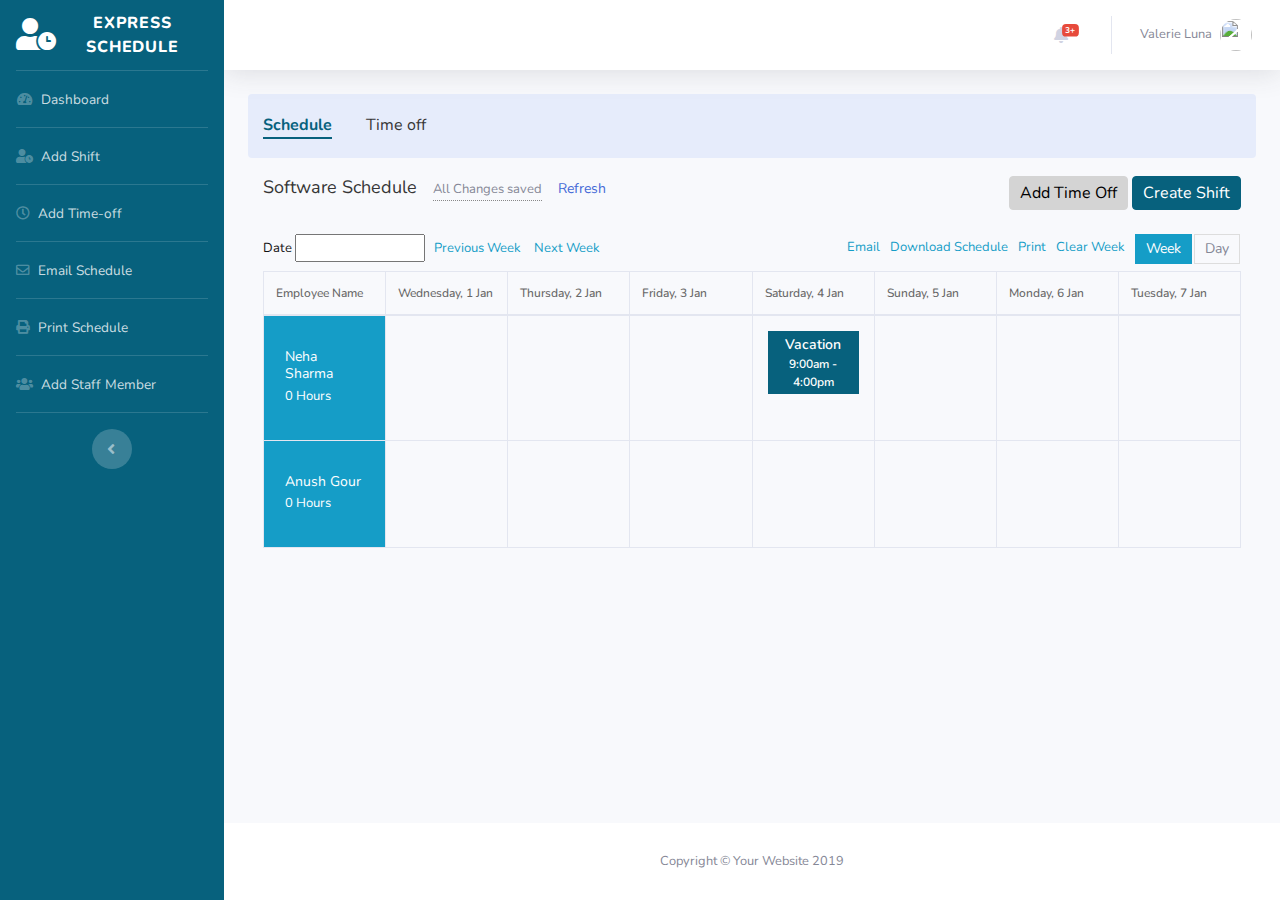
==== commit 9b917933: "6 january change" ====
--- a/charts.html
+++ b/charts.html
@@ -12,8 +12,10 @@
   <link href="https://fonts.googleapis.com/css?family=Nunito:200,200i,300,300i,400,400i,600,600i,700,700i,800,800i,900,900i" rel="stylesheet">
   <!-- Custom styles for this template-->
   <link href="css/sb-admin-2.min.css" rel="stylesheet">
-  <link href="jquery_ui/jquery-ui.css" rel="stylesheet">
+  <link href="js/jquery_ui/jquery-ui.css" rel="stylesheet">
+  <link href="js/jquery_ui/jquery-ui-timepicker-addon.css" rel="stylesheet">
   <link href="css/style.css" rel="stylesheet">
+  <link href="css/responsive.css" rel="stylesheet">
 </head>
 <body id="page-top">
   <!-- Page Wrapper -->
@@ -737,7 +739,7 @@
     <i class="fas fa-angle-up"></i>
   </a>
       <!-- modal add satff -->
-      <div class="modal" id="addstaff">
+      <div class="modal express_modal" id="addstaff">
         <div class="modal-dialog">
           <div class="modal-content">
             <!-- Modal Header -->
@@ -784,7 +786,7 @@
       </div>
       <!-- modal add satff -->
     <!-- Multiple staff modal -->
-      <div class="modal" id="multiple_staff_modal">
+      <div class="modal express_modal" id="multiple_staff_modal">
         <div class="modal-dialog">
           <div class="modal-content">
             <!-- Modal Header -->
@@ -827,7 +829,7 @@
       </div>
       <!-- Multiple staff modal -->
       <!-- Business modal -->
-      <div class="modal" id="myModal">
+      <div class="modal express_modal" id="myModal">
         <div class="modal-dialog">
         <div class="modal-content">
           <!-- Modal Header -->
@@ -868,7 +870,7 @@
     </div>
      <!-- Business modal -->
       <!-- add time Modal -->
-      <div class="modal" id="addtime">
+      <div class="modal express_modal" id="addtime">
         <div class="modal-dialog">
           <div class="modal-content">
             <!-- Modal Header -->
@@ -925,14 +927,14 @@
                 <label for="date">Last day off</label>
                 <input type="text" class="form-control date_picker" id="">
               </div>
-              <div class="form-group">
-                <label for="number">Start Time</label>
-                <input type="text" class="form-control" placeholder="09:00 am" id="">
-              </div>
-              <div class="form-group">
-                <label for="number">End Time</label>
-                <input type="text" class="form-control" placeholder="05:00 pm" id="">
-              </div>
+                <div class="form-group">
+				  <label for="number">Start Time</label>
+				  <input type="text" name="start_time" class="form-control start_time time_picker" placeholder="09:00 am" id="">
+				</div>
+				<div class="form-group">
+				  <label for="number">End Time</label>
+				  <input type="text" name="end_time" class="form-control end_time time_picker" placeholder="05:00 pm" id="">
+				</div>
               <small>Total Hour 8</small>
              </form>
             </div>
@@ -952,7 +954,7 @@
       </div>
       <!-- add time Modal -->
       <!--Email Schedule modal -->
-      <div class="modal" id="emailschedule">
+      <div class="modal express_modal" id="emailschedule">
           <div class="modal-dialog">
             <div class="modal-content">
               <!-- Modal Header -->
@@ -1033,7 +1035,7 @@
         </div>
     <!-- Email Schedule modal -->
     <!-- add shift modal -->
-    <div class="modal" id="addshift">
+    <div class="modal express_modal" id="addshift">
       <div class="modal-dialog">
         <div class="modal-content">
           <!-- Modal Header -->
@@ -1070,11 +1072,11 @@
             </div>
             <div class="form-group">
               <label for="number">Start Time</label>
-              <input type="text" class="form-control" placeholder="09:00 am" id="">
+              <input type="text" name="start_time" class="form-control start_time time_picker" placeholder="09:00 am" id="">
             </div>
             <div class="form-group">
               <label for="number">End Time</label>
-              <input type="text" class="form-control" placeholder="05:00 pm" id="">
+              <input type="text" name="end_time" class="form-control end_time time_picker" placeholder="05:00 pm" id="">
             </div>
             <small>Total Hour 8</small>
            </form>
@@ -1125,7 +1127,8 @@
   <script src="js/demo/chart-area-demo.js"></script>
   <script src="js/demo/chart-pie-demo.js"></script>
   <script src="js/demo/chart-bar-demo.js"></script>
-  <script src="jquery_ui/jquery-ui.min.js"></script>
+  <script src="js/jquery_ui/jquery-ui.min.js"></script>
+  <script src="js/jquery_ui/jquery-ui-timepicker-addon.js"></script>
   <script src="js/custom_script.js"></script>
 </body>
 
--- a/css/style.css
+++ b/css/style.css
@@ -15,11 +15,42 @@
 .my_common_form .form-group .form-control{
     font-size:14px;
 }
+.express_modal .modal-body {
+    max-height: 400px;
+    overflow-y: auto;
+}
+.modal-footer {
+    padding: 10px 15px;
+}
 /*=== Comman css ===*/
-/*=== Datepicker css ===*/
-.ui-datepicker .ui-datepicker-header {
+/*=== Timepicker css ===*/
+.ui-timepicker-div dl dt {
+    float: left;
+    clear: left;
+    padding: 0 0 0 5px;
+    font-size: 15px;
+    font-weight: normal;
+}
+.ui-timepicker-div .ui-state-default {
+    border-radius: 50%;
     background: #159dc7;
     border-color: #159dc7;
+}
+.ui-timepicker-div .ui-state-default:focus{
+	outline:none;
+}
+.ui-datepicker .ui-datepicker-buttonpane button {
+    padding: 7px 13px;
+    font-size: 14px;
+    line-height: normal;
+}
+/*=== Timepicker css ===*/
+/*=== Datepicker css ===*/
+.ui-datepicker .ui-datepicker-header, 
+.ui-timepicker-div .ui-widget-header {
+    background: #159dc7;
+    border-color: #159dc7;
+    border-radius: 0;
 }
 .ui-datepicker .ui-datepicker-title {
     font-weight: normal;
@@ -412,7 +443,7 @@
 }
 .login_sec {
     width: 100%;
-    padding: 40px 0px;
+    padding: 40px 20px;
     background-image: url(../img/login1.jpg);
     background-size: cover;
     background-repeat: no-repeat;
@@ -874,20 +905,19 @@
     border: 1px solid #ccc;
     padding: 5px 5px 0;
     margin-bottom: 5px;
+    position: relative;
 }
 .staffs_row .form-group{
     float: left;
     width: 25%;
     padding: 0 4px;
 }
+.staffs_row_new .remove_btn {
+    position: absolute;
+    right: 4px;
+    top: 4px;
+}
 .form_footer {
     margin-top: 10px;
 }
-/*=== multiple staff css ====*/
-/*======Responsive css========*/
-@media (max-width: 412px){
-  button.add_time_btn{
-    margin-bottom: 12px;
-  }
-}
-/*======Responsive css========*/+/*=== multiple staff css ====*/--- a/css/responsive.css
+++ b/css/responsive.css
@@ -0,0 +1,19 @@
+
+
+@media (max-width: 991px){
+	.login_sec {
+		padding: 20px 20px;
+	}
+}
+@media (max-width: 767px){
+	.staffs_row .form-group {
+	    float: left;
+	    width: 50%;
+	    padding: 0 4px;
+	}
+}
+@media (max-width: 412px){
+  button.add_time_btn{
+    margin-bottom: 12px;
+  }
+}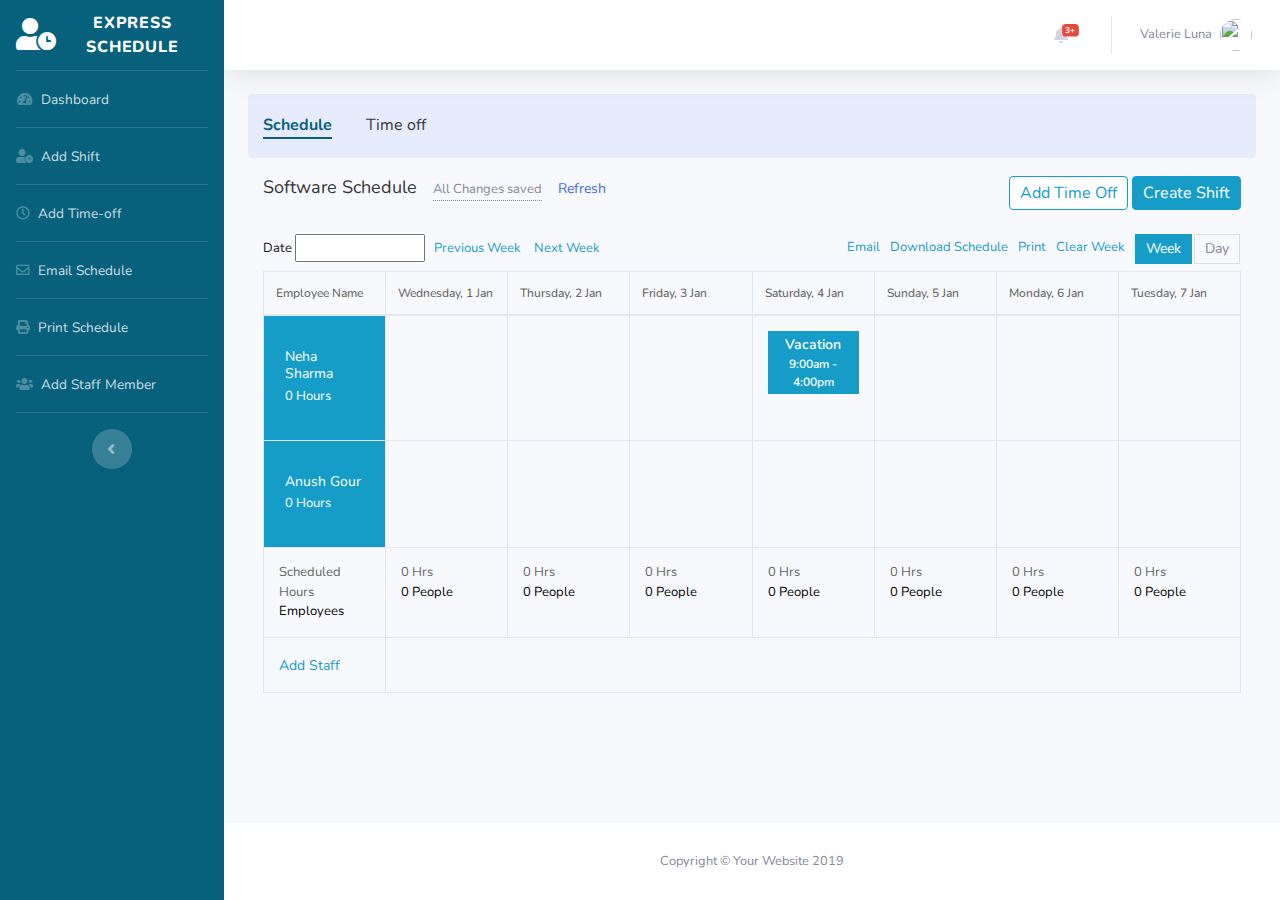
==== commit 761e743c: "10 jan change" ====
--- a/charts.html
+++ b/charts.html
@@ -545,6 +545,49 @@
                               </span>
                              </td>
                            </tr>
+                 <tr class="schdule_hour_row">
+                <td>
+                  <div class="s_hour">Scheduled hours</div>
+                  <div class="emp">Employees</div>
+                </td>
+                <td>
+                  <div class="s_hour">0 Hrs</div>
+                  <div class="emp">0 People</div>
+                </td>
+                <td>
+                  <div class="s_hour">0 Hrs</div>
+                  <div class="emp">0 People</div>
+                </td>
+                <td>
+                  <div class="s_hour">0 Hrs</div>
+                  <div class="emp">0 People</div>
+                </td>
+                <td>
+                  <div class="s_hour">0 Hrs</div>
+                  <div class="emp">0 People</div>
+                </td>
+                <td>
+                  <div class="s_hour">0 Hrs</div>
+                  <div class="emp">0 People</div>
+                </td>
+                <td>
+                  <div class="s_hour">0 Hrs</div>
+                  <div class="emp">0 People</div>
+                </td>
+                <td>
+                  <div class="s_hour">0 Hrs</div>
+                  <div class="emp">0 People</div>
+                </td>
+                 </tr>
+               <tr class="schdule_hour_row">
+                  <td>
+                   <a class="staff_lnk" href="#" data-toggle="modal" data-target="#addstaff">
+                   add staff</a>
+                  </td>
+                  <td colspan="7">
+                   
+                  </td>
+               </tr>
                          </tbody>
                        </table>
                      </div>
@@ -653,6 +696,25 @@
                               </span>
                              </td>
                            </tr>
+               <tr class="schdule_hour_row">
+                 <td>
+                  <div class="s_hour">Scheduled hours</div>
+                  <div class="emp">Employees</div>
+                </td>
+                <td>
+                  <div class="s_hour">0 Hrs</div>
+                  <div class="emp">0 People</div>
+                </td>
+               </tr>
+               <tr class="schdule_hour_row">
+                <td>
+                 <a class="staff_lnk" href="#" data-toggle="modal" data-target="#addstaff">
+                 add staff</a>
+                </td>
+                <td>
+                 
+                </td>
+               </tr>
                          </tbody>
                        </table>
                      </div>
@@ -927,14 +989,20 @@
                 <label for="date">Last day off</label>
                 <input type="text" class="form-control date_picker" id="">
               </div>
-                <div class="form-group">
-				  <label for="number">Start Time</label>
-				  <input type="text" name="start_time" class="form-control start_time time_picker" placeholder="09:00 am" id="">
-				</div>
-				<div class="form-group">
-				  <label for="number">End Time</label>
-				  <input type="text" name="end_time" class="form-control end_time time_picker" placeholder="05:00 pm" id="">
-				</div>
+            <div class="form-group">
+                <label class="custom_check">Time Range
+                  <input type="checkbox" value="time_range" name="timerange" class="time_range_check">
+                  <span class="checkmark"></span>
+                </label>
+            </div>
+          <div class="form-group">
+          <label for="number">Start Time</label>
+          <input type="text" name="start_time" class="form-control start_time time_picker time_range_inpt" placeholder="09:00 am" disabled="">
+        </div>
+        <div class="form-group">
+          <label for="number">End Time</label>
+          <input type="text" name="end_time" class="form-control end_time time_picker time_range_inpt" placeholder="05:00 pm" disabled="">
+        </div>
               <small>Total Hour 8</small>
              </form>
             </div>
@@ -996,17 +1064,17 @@
                 </div>
                 <div class="form-group">
                    <label class="custom_check">include the schedule
-                    <input type="checkbox" value="" name="">
+                    <input type="checkbox" value="" name="" class="schedule_check">
                     <span class="checkmark"></span>
                   </label>
                 </div>
                 <div class="form-group">
                   <label for="date">From</label>
-                  <input type="text" class="form-control date_picker" id="">
+                  <input type="text" class="form-control date_picker schedule_date" id="" disabled="">
                 </div>
                 <div class="form-group">
                   <label for="date">To</label>
-                  <input type="text" class="form-control date_picker" id="">
+                  <input type="text" class="form-control date_picker schedule_date" id="" disabled="">
                 </div>
                 <div class="form-group">
                   <label for="exampleFormControlSelect1">Send option</label>
@@ -1131,5 +1199,4 @@
   <script src="js/jquery_ui/jquery-ui-timepicker-addon.js"></script>
   <script src="js/custom_script.js"></script>
 </body>
-
-</html>
+</html>--- a/css/style.css
+++ b/css/style.css
@@ -177,7 +177,7 @@
 }
 .custom_modal {
     padding: 12px;
-    background-color: #07617D;
+    background-color: #159dc7;
 }
 .custom_modal h4 {
     font-size: 16px;
@@ -263,14 +263,15 @@
 }
 button.add_time_btn {
     border-radius: 4px;
-    background-color: #d4d4d4;
-    border: 1px solid #d4d4d4;
+    background-color: #ffffff;
+    border: 1px solid #159dc7;
     padding: 4px 10px;
+    color: #159dc7;
 }
 button.crate_shift_btn {
     border-radius: 4px;
-    background-color: #07617d;
-    border: 1px solid #07617d;
+    background-color: #159dc7;
+    border: 1px solid #159dc7;
     padding: 4px 10px;
     color: #fff;
 }
@@ -398,7 +399,7 @@
   background-color: #ccc;
 }
 .custom_check input:checked ~ .checkmark {
-  background-color: #07617d;
+    background-color: #159dc7;
 }
 .checkmark:after {
   content: "";
@@ -523,7 +524,7 @@
     padding: 5px 22px;
     border-radius: 4px;
     text-decoration: none;
-    background-color: #07617d;
+    background-color: #159dc7;
 }
 .user_content {
    
@@ -548,7 +549,7 @@
     padding: 18px 6px;
 }
 .Vacation {
-    background-color: #07617d;
+    background-color: #159dc7;
 }
 .Vacation p {
     font-size: 14px;
@@ -871,6 +872,23 @@
 .schedule_box:hover .add_icon {
  display: block;
 }
+
+.schdule_hour_row .s_hour {
+    font-size: 13px;
+    text-transform: capitalize;
+    color: #666;
+}
+.schdule_hour_row .emp {
+    font-size: 13px;
+    text-transform: capitalize;
+    color: #000;
+}
+.schdule_hour_row .staff_lnk {
+    text-transform: capitalize;
+    font-size: 14px;
+    text-decoration: none;
+    color: #159dc7;
+}
 /*=== Schedule table css ====*/
 
 /*=== Schedule break css ====*/
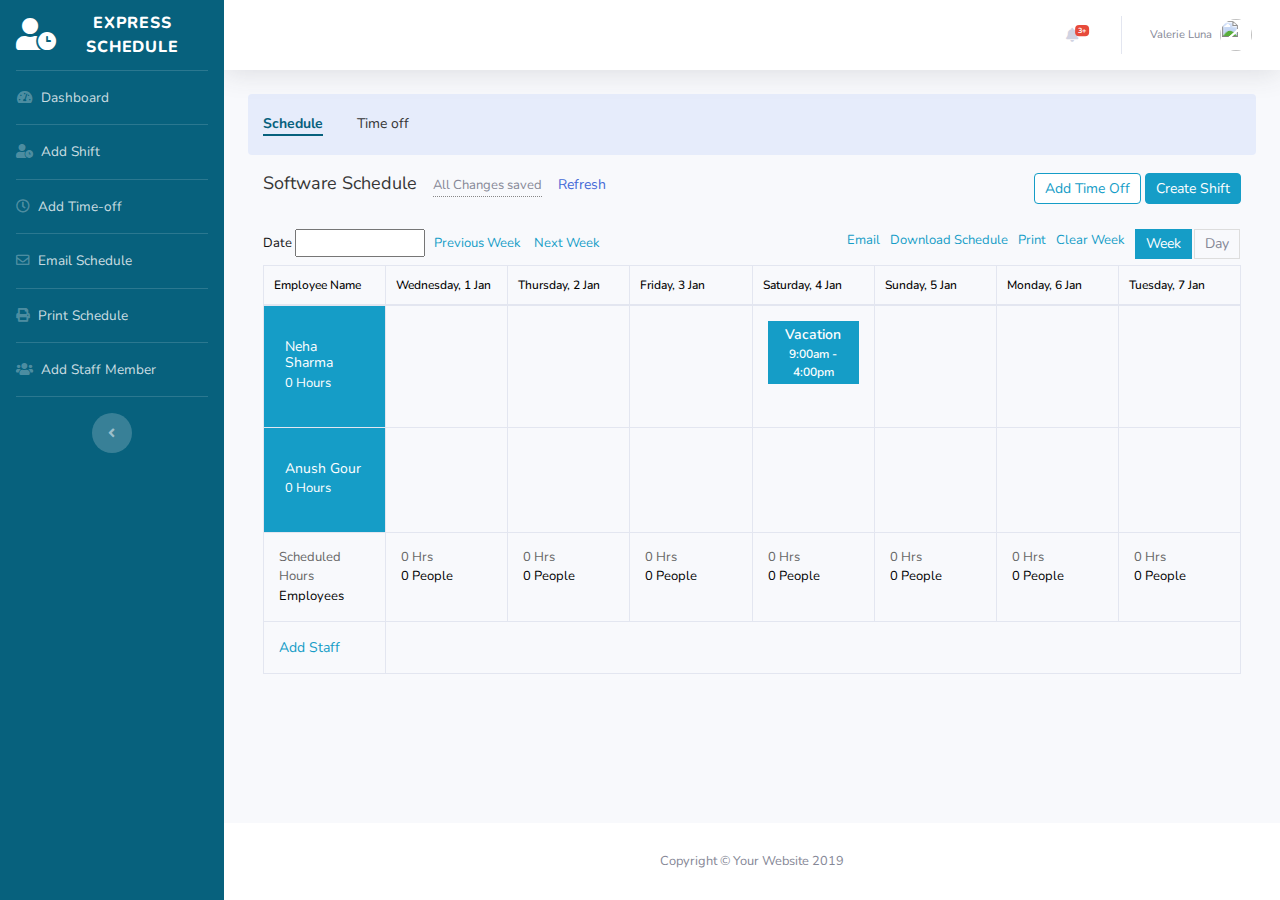
==== commit 225d5925: "14-jan upload" ====
--- a/charts.html
+++ b/charts.html
@@ -319,13 +319,13 @@
                         <a href="#" class="text_link" data-toggle="modal" data-target="#emailschedule">Email</a>
                       </div>
                       <div class="download_text ctrl_item">
-                        <a href="#" class="text_link">Download Schedule</a>
+                        <a href="#" data-toggle="modal" data-target="#download_schedule_modal" class="text_link">Download Schedule</a>
                       </div>
                       <div class="print_text ctrl_item">
                         <span class="print_button text_link">Print</span>
                       </div>
                       <div class="email_text ctrl_item">
-                        <span class="text_link">clear week</span>
+                        <a href="#" data-toggle="modal" data-target="#clear_schedule_modal" class="text_link">clear week</a>
                       </div>
                       <ul class="schedules_tabs">
                         <li class="tab_link active_lnk" data-tab="week_tab">week</li>
@@ -336,7 +336,7 @@
                   </div>
                   <!-- controler bar end-->
                   <!-- table start -->
-                  <div class="time_off_tbl schedule_tables week_schedule_tbl">
+                  <div class="schedule_tables week_schedule_tbl">
                     <div class="table-responsive">
                        <table class="table table-bordered dataTable">
                          <thead>
@@ -617,13 +617,13 @@
                         <a href="#" class="text_link" data-toggle="modal" data-target="#emailschedule">Email</a>
                       </div>
                       <div class="download_text ctrl_item">
-                        <a href="#" class="text_link">Download Schedule</a>
+                        <a href="#" data-toggle="modal" data-target="#download_schedule_modal" class="text_link">Download Schedule</a>
                       </div>
                       <div class="print_text ctrl_item">
                         <span class="print_button text_link">Print</span>
                       </div>
                       <div class="email_text ctrl_item">
-                        <span class="text_link">clear Day</span>
+                        <a href="#" data-toggle="modal" data-target="#clear_schedule_modal" class="text_link">clear Day</a>
                       </div>
                       <ul class="schedules_tabs">
                         <li class="tab_link" data-tab="week_tab">week</li>
@@ -634,7 +634,7 @@
                   </div>
                   <!-- controler bar end-->
                   <!-- table start -->
-                  <div class="time_off_tbl schedule_tables day_schedule_tbl">
+                  <div class="schedule_tables day_schedule_tbl">
                      <div class="table-responsive">
                        <table class="table table-bordered dataTable">
                          <thead>
@@ -759,15 +759,28 @@
                            <th>Time To</th>
                            <th>Time Off</th>
                            <th>Type</th>
+                           <th>Actions</th>
                          </tr>
                        </thead>
                        <tbody>
                          <tr>
-                           <td colspan="11" style="padding: 12px;">
-                             <h2>Add your first time off entry</h2>
-                              <div class="tbl_btn">
-                                <button class="crate_shift_btn" data-toggle="modal" data-target="#addtime">Add Time Off</button>
-                              </div>
+                           <td>5-01-2020</td>
+                           <td><a href="#" data-toggle="modal" data-target="#staff_edit_modal">Neha</a></td>
+                           <td><a href="#" data-toggle="modal" data-target="#staff_edit_modal">Sharma</a></td>
+                           <td><a href="#" data-toggle="modal" data-target="#staff_edit_modal">nehasharma@gmail.com</a></td>
+                           <td>5-01-2020</td>
+                           <td>6-01-2020</td>
+                           <td>9:00 AM</td>
+                           <td>5:00 PM</td>
+                           <td>8 Hours</td>
+                           <td>Maternity</td>
+                           <td class="action_td">
+                             <a href="#" class="icons">
+                               <i class="fas fa-edit"></i>
+                             </a>
+                             <a href="#" class="icons" data-toggle="modal" data-target="#delete_timeoff_modals">
+                               <i class="fas fa-trash-alt"></i>
+                             </a>
                            </td>
                          </tr>
                        </tbody>
@@ -800,7 +813,7 @@
   <a class="scroll-to-top rounded" href="#page-top">
     <i class="fas fa-angle-up"></i>
   </a>
-      <!-- modal add satff -->
+      <!-- add satff modal -->
       <div class="modal express_modal" id="addstaff">
         <div class="modal-dialog">
           <div class="modal-content">
@@ -847,6 +860,52 @@
         </div>
       </div>
       <!-- modal add satff -->
+      <!-- Edit satff modal Start -->
+      <div class="modal staff_edit_modal" id="staff_edit_modal">
+        <div class="modal-dialog">
+          <div class="modal-content">
+            <!-- Modal Header -->
+            <div class="modal-header custom_modal">
+              <h4 class="modal-title">Edit Staff Member</h4>
+              <button type="button" class="close" data-dismiss="modal">&times;</button>
+            </div>
+
+            <!-- Modal body -->
+            <div class="modal-body create_frm">
+             <form class="my_common_form">
+              <div class="form-group">
+                  <label for="name">First Name</label>
+                  <input type="text" class="form-control" placeholder="John" id="">
+              </div>
+              <div class="form-group">
+                  <label for="name">Last Name</label>
+                  <input type="text" class="form-control" placeholder="Smith" id="">
+              </div>
+              <div class="form-group">
+                <label for="email">Email</label>
+                <input type="email" class="form-control" placeholder="example123@gmail.com" id="">
+              </div>
+              <div class="form-group">
+                <label for="number">Phone Number</label>
+                <input type="text" class="form-control" placeholder="+91-98765-43210" id="">
+              </div>
+             </form>
+            </div>
+            <!-- Modal footer -->
+            <div class="modal-footer">
+              <a href="#" class="site_button delete_staff">Delete Staff</a>
+              <a href="#" class="btn btn-secondary btn-icon-split">
+                <span class="icon text-white-50">
+                  <i class="fas fa-arrow-right"></i>
+                </span>
+                <span class="text">Save Profile</span>
+              </a>
+              <button type="button" class="btn btn-danger" data-dismiss="modal">Cancel</button>
+            </div>
+          </div>
+        </div>
+      </div>
+     <!-- Edit satff modal End -->
     <!-- Multiple staff modal -->
       <div class="modal express_modal" id="multiple_staff_modal">
         <div class="modal-dialog">
@@ -1085,16 +1144,19 @@
                 </div>
                 <div class="form-group">
                   <label class="custom_check">Email me a copy
-                    <input type="checkbox" value="" name="">
+                    <input type="checkbox" value="" name="" class="email_copy_check">
                     <span class="checkmark"></span>
                   </label>
                 </div>
+                <div class="form-group email_copy_input">
+                  <label>Email Copy</label>
+                    <input type="text" class="form-control" name="" placeholder="Your Email Address">
+                </div>
                </form>
               </div>
-
               <!-- Modal footer -->
               <div class="modal-footer">
-                <a href="#" class="preview_btn">Preview</a>
+                <a href="#" class="preview_btn modal_hide" data-toggle="modal" data-target="#email_preview_modal">Preview</a>
                 <a href="#" class="preview_btn">Send</a>
                 <button type="button" class="btn btn-danger" data-dismiss="modal">Cancel</button>
               </div>
@@ -1182,6 +1244,179 @@
       </div>
     </div>
   </div>
+  <!-- logout modal -->
+  <!--Download Schedule modal -->
+    <div class="modal" id="download_schedule_modal">
+        <div class="modal-dialog">
+          <div class="modal-content">
+            <!-- Modal Header -->
+            <div class="modal-header custom_modal">
+              <h4 class="modal-title">Download Schedule</h4>
+              <button type="button" class="close" data-dismiss="modal">&times;</button>
+            </div>
+            <!-- Modal body -->
+            <div class="modal-body adshi_modal">
+             <form class="my_common_form">
+              <div class="form-group">
+                <p>Staff Member</p>
+                <!-- check boxs -->
+                <div class="check_boxs">
+                 <label class="custom_check">All staff
+                  <input type="checkbox" value="" name="" checked="checked" class="all_checked">
+                  <span class="checkmark"></span>
+                </label>
+                <label class="custom_check">Neha Sharma
+                  <input type="checkbox" value="Neha Sharma" name="staff_check" class="check_inputs" checked="">
+                  <span class="checkmark"></span>
+                </label>
+                <label class="custom_check">Anusha Gour
+                  <input type="checkbox" value="Anusha Gour" name="staff_check" class="check_inputs">
+                  <span class="checkmark"></span>
+                </label>
+              </div>
+              <!-- check boxs -->
+              </div>
+              <div class="form-group">
+                <label for="date">From</label>
+                <input type="text" class="form-control date_picker schedule_date" id="">
+              </div>
+              <div class="form-group">
+                <label for="date">To</label>
+                <input type="text" class="form-control date_picker schedule_date" id="">
+              </div>
+             </form>
+            </div>
+            <!-- Modal footer -->
+            <div class="modal-footer">
+              <button type="button" class="site_button">Download</button>
+              <button type="button" class="btn btn-danger" data-dismiss="modal">Cancel</button>
+            </div>
+          </div>
+        </div>
+      </div>
+     <!-- Download Schedule modal -->
+    <!-- clear week modal -->
+    <div class="modal" id="clear_schedule_modal">
+        <div class="modal-dialog">
+          <div class="modal-content">
+            <!-- Modal Header -->
+            <div class="modal-header custom_modal">
+              <h4 class="modal-title">Clear Schedule</h4>
+              <button type="button" class="close" data-dismiss="modal">&times;</button>
+            </div>
+            <!-- Modal body -->
+            <div class="modal-body clear_schedule_form">
+             <form class="my_common_form">
+                <p>Are you sure you want to?</p>
+                <div class="button_groups">
+                  <button type="button" class="site_button">Clear</button>
+                  <button type="button" class="site_button" data-dismiss="modal">cancel</button>
+                </div>
+             </form>
+            </div>
+          </div>
+        </div>
+      </div>
+    <!-- clear week modal -->
+    <!-- Delete timeoff modal Start -->
+    <div class="modal" id="delete_timeoff_modals">
+        <div class="modal-dialog">
+          <div class="modal-content">
+            <!-- Modal Header -->
+            <div class="modal-header custom_modal">
+              <h4 class="modal-title">Delete Time Off Entry</h4>
+              <button type="button" class="close" data-dismiss="modal">&times;</button>
+            </div>
+            <!-- Modal body -->
+            <div class="modal-body clear_schedule_form">
+             <form class="my_common_form">
+                <p>Are you sure you want to?</p>
+                <div class="button_groups">
+                  <button type="button" class="site_button">Delete</button>
+                  <button type="button" class="site_button" data-dismiss="modal">cancel</button>
+                </div>
+             </form>
+            </div>
+          </div>
+        </div>
+      </div>
+    <!-- Delete timeoff modal End -->
+    <!-- Emali Preview modal -->
+    <div class="modal" id="email_preview_modal">
+        <div class="modal-dialog">
+      <div class="modal-content">
+      <!-- Modal Header -->
+      <div class="modal-header custom_modal">
+        <h4 class="modal-title">Email Preview</h4>
+        <button type="button" class="close" data-dismiss="modal">&times;</button>
+      </div>
+        <!-- Modal body -->
+        <div class="modal-body">
+          <form class="my_common_form">
+            <div class="form-group">
+              <label>Staff Member</label>
+              <select class="form-control">
+              <option>Neha sharma</option>
+              <option>Anusha Gaur</option>
+              <option>Rohit Sharma</option>
+              </select>
+            </div>
+            <div class="form-group">
+              <label>Email:</label>
+              <div class="email_preview_box">
+              <div class="body_message">
+                <p>Hello,</br>
+                Please find your schedule below.</p>
+              </div>
+              <div class="emali_prev_table table-responsive">
+                <table class="table">
+                <tr>
+                  <th>Employee Name </th>
+                  <th>Wed, 1 Jan</th>
+                  <th>Thurs, 2 Jan</th>
+                  <th>Fri, 3 Jan</th>
+                  <th>Sat, 4 Jan</th>
+                  <th>Sun, 5 Jan</th>
+                  <th>Mon, 6 Jan</th>
+                  <th>Tues, 7 Jan</th>
+                </tr>
+                <tr>
+                  <td><span class="prev_emp_name">Neha Sharma</span></td>
+                  <td></td>
+                  <td>
+                    <div class="peview_text">
+                    <div class="text_inner">9:00am - 5:00pm</div>
+                  </div>
+                  <div class="peview_text">
+                    <div class="text_inner">15 Minute break</div>
+                  </div>
+                    <div class="peview_text">
+                    <span>Vacation</span>
+                    <div class="text_inner">9:00am - 5:00pm</div>
+                  </div>
+                  </td>
+                  <td></td>
+                  <td></td>
+                  <td></td>
+                  <td></td>
+                  <td></td>
+                </tr>
+                </table>
+              </div>
+              </div>
+            </div>
+          </form>
+        </div>
+        <!-- Modal body -->
+        <!-- Modal footer -->
+        <div class="modal-footer">
+          <button type="button" class="site_button" data-toggle="modal" data-target="#emailschedule" data-dismiss="modal">Close Preview</button>
+        </div>
+        <!-- Modal footer -->
+      </div>
+        </div>
+    </div>
+    <!-- Email Preview modal -->
   <!-- Bootstrap core JavaScript-->
   <script src="vendor/jquery/jquery.min.js"></script>
   <script src="vendor/bootstrap/js/bootstrap.bundle.min.js"></script>
--- a/css/style.css
+++ b/css/style.css
@@ -1,4 +1,29 @@
 /*=== Comman css ===*/
+body{
+    font-size: 14px;
+}
+.site_button {
+    display: inline-block;
+    padding: 0 15px;
+    text-align: center;
+    background-color: #159dc7;
+    color: #ffffff;
+    border:none;
+    height: 38px;
+    line-height: 38px;
+    text-transform: capitalize;
+    border-radius: 5px;
+    font-size: 15px;
+    text-decoration: none;
+    transition: all ease-in 0.3s;
+    -webkit-transition: all ease-in 0.3s;
+    -moz-transition: all ease-in 0.3s;
+}
+.site_button:hover {
+    text-decoration: none;
+    background-color: #07617d;
+    color: #ffffff;
+}
 input:focus, button:focus, select:focus, textarea:focus{
     outline: none;
     box-shadow: none;
@@ -8,6 +33,7 @@
 .my_common_form .form-group > label {
     font-size: 14px;
     margin-bottom: 4px;
+    color: #363636;
 }
 .my_common_form .form-group {
     margin-bottom: 10px;
@@ -280,10 +306,12 @@
     text-align: center;
     padding: 30px 0px;
 }
-.time_off_tbl table thead tr th {
+.time_off_tbl table thead tr th, 
+.schedule_tables table thead tr th {
     font-weight: 500;
     font-size: 12px;
-    color: #676767;
+    color: #000000;
+    padding: 10px;
 }
 .tbl_btn {
     text-align: center;
@@ -938,4 +966,79 @@
 .form_footer {
     margin-top: 10px;
 }
-/*=== multiple staff css ====*/+/*=== multiple staff css ====*/
+/*=== time off table css start ====*/
+.time_off_tbl table tr td {
+    font-size: 13px;
+}
+.time_off_tbl table tr td a{
+    color: #159dc7;
+    text-decoration: none;
+}
+.action_td .icons {
+    display: inline-block;
+    margin: 0;
+    color: #ffffff;
+    background: #159dc7;
+    font-size: 12px;
+    width: 23px;
+    height: 23px;
+    line-height: 23px;
+    text-align: center;
+    border-radius: 50%;
+}
+.staff_edit_modal .modal-footer {
+    -webkit-box-pack: center;
+    -ms-flex-pack: center;
+    justify-content: center;
+}
+/*=== time off table css End ====*/
+/*=== Clear schedule css End ====*/
+.clear_schedule_form {
+    text-align: center;
+}
+
+.clear_schedule_form p {
+    font-size: 17px;
+    margin-bottom: 15px;
+}
+/*=== Clear schedule css End ====*/
+/*=== Email Copy css start ====*/
+.email_copy_input{
+    display: none;   
+}
+/*=== Email Copy css End ====*/
+/*=== Email Preview css start ====*/
+#email_preview_modal .modal-dialog {
+    max-width: 800px;
+}
+.email_preview_box {
+    display: inline-block;
+    width: 100%;
+    border: 1px solid #444;
+    padding: 9px;
+}
+.email_preview_box .body_message p {
+    font-size: 15px;
+    color: #444;
+    line-height: 25px;
+}
+.emali_prev_table .table tr td, 
+.emali_prev_table .table tr th {
+    border: 1px solid #444;
+    padding: 10px;
+    color: #444444;
+}
+.emali_prev_table .table tr th {
+    color: #000;
+    font-weight: 600;
+    font-size: 13px;
+    line-height: 18px;
+}
+.emali_prev_table tr td .peview_text {
+    border: 1px solid #444444;
+    padding: 5px;
+    text-align: center;
+    margin: 2px 0;
+}
+/*=== Email Preview css End ====*/